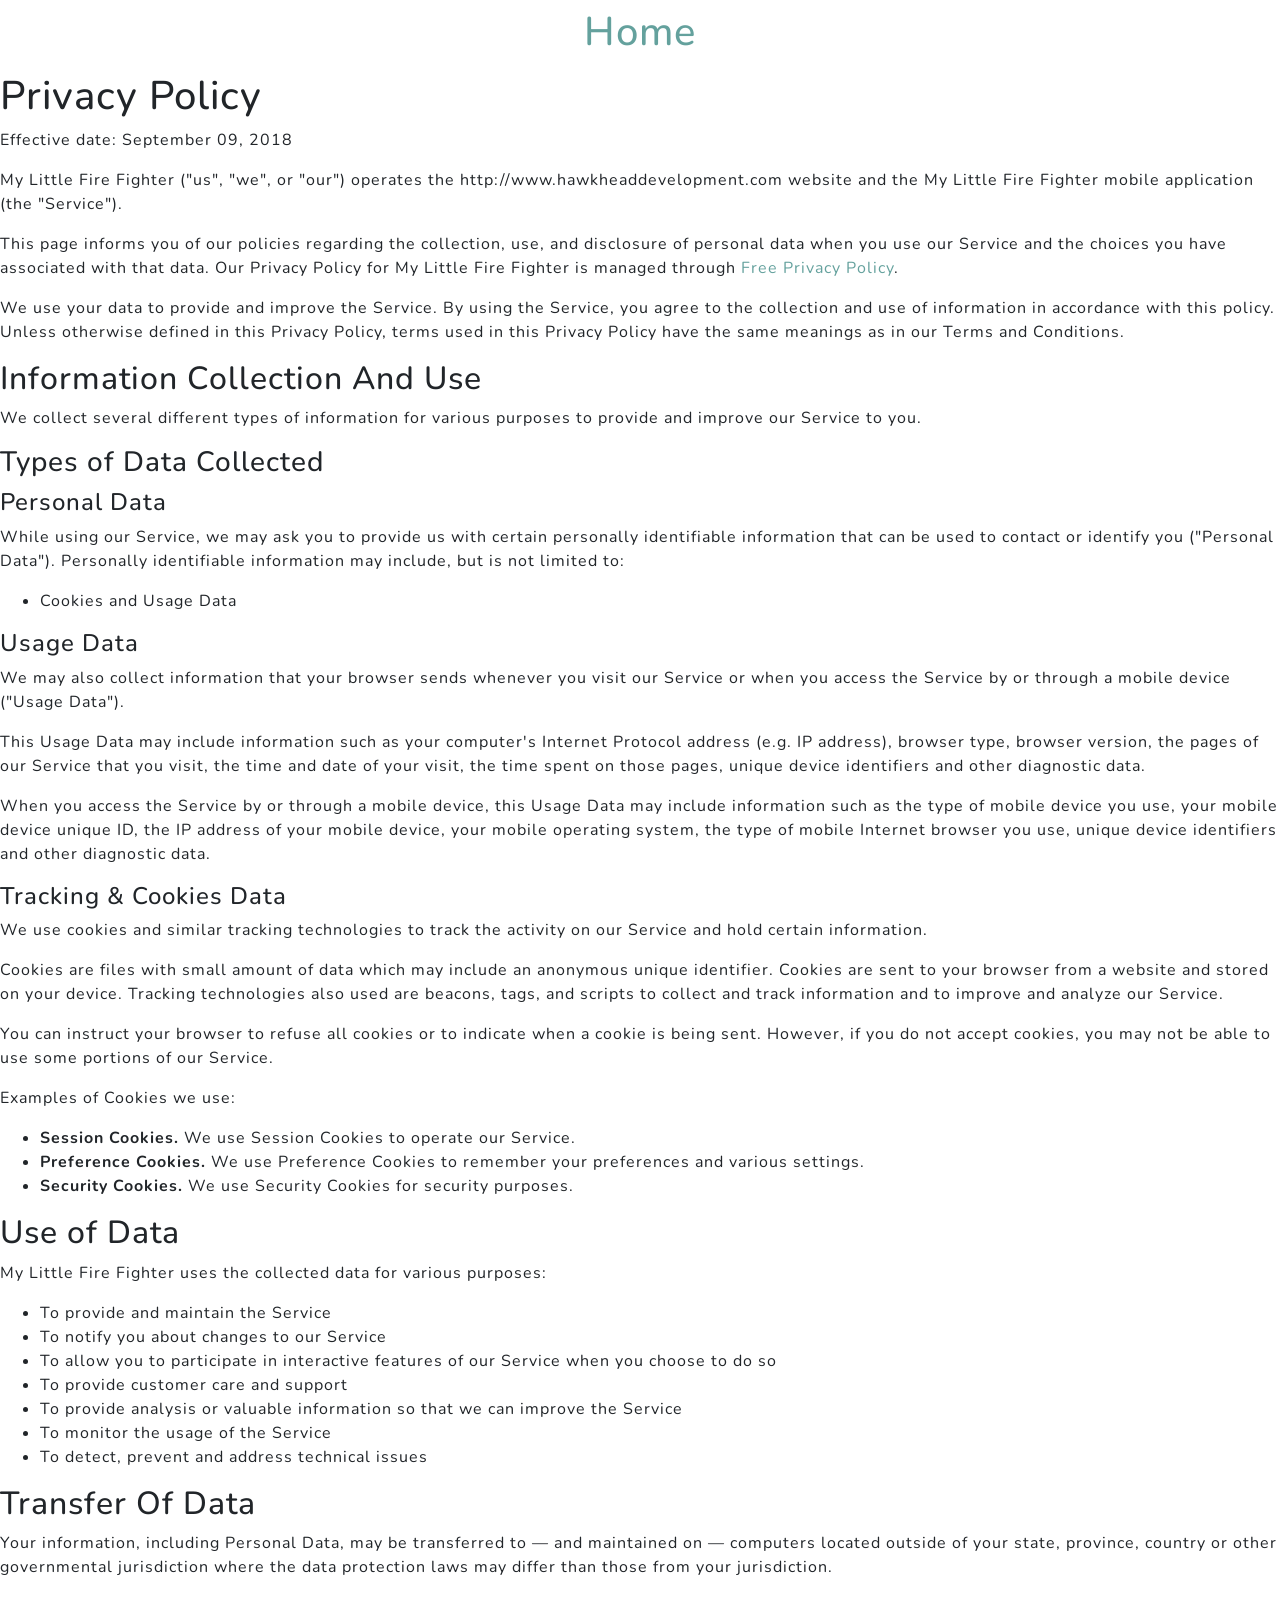
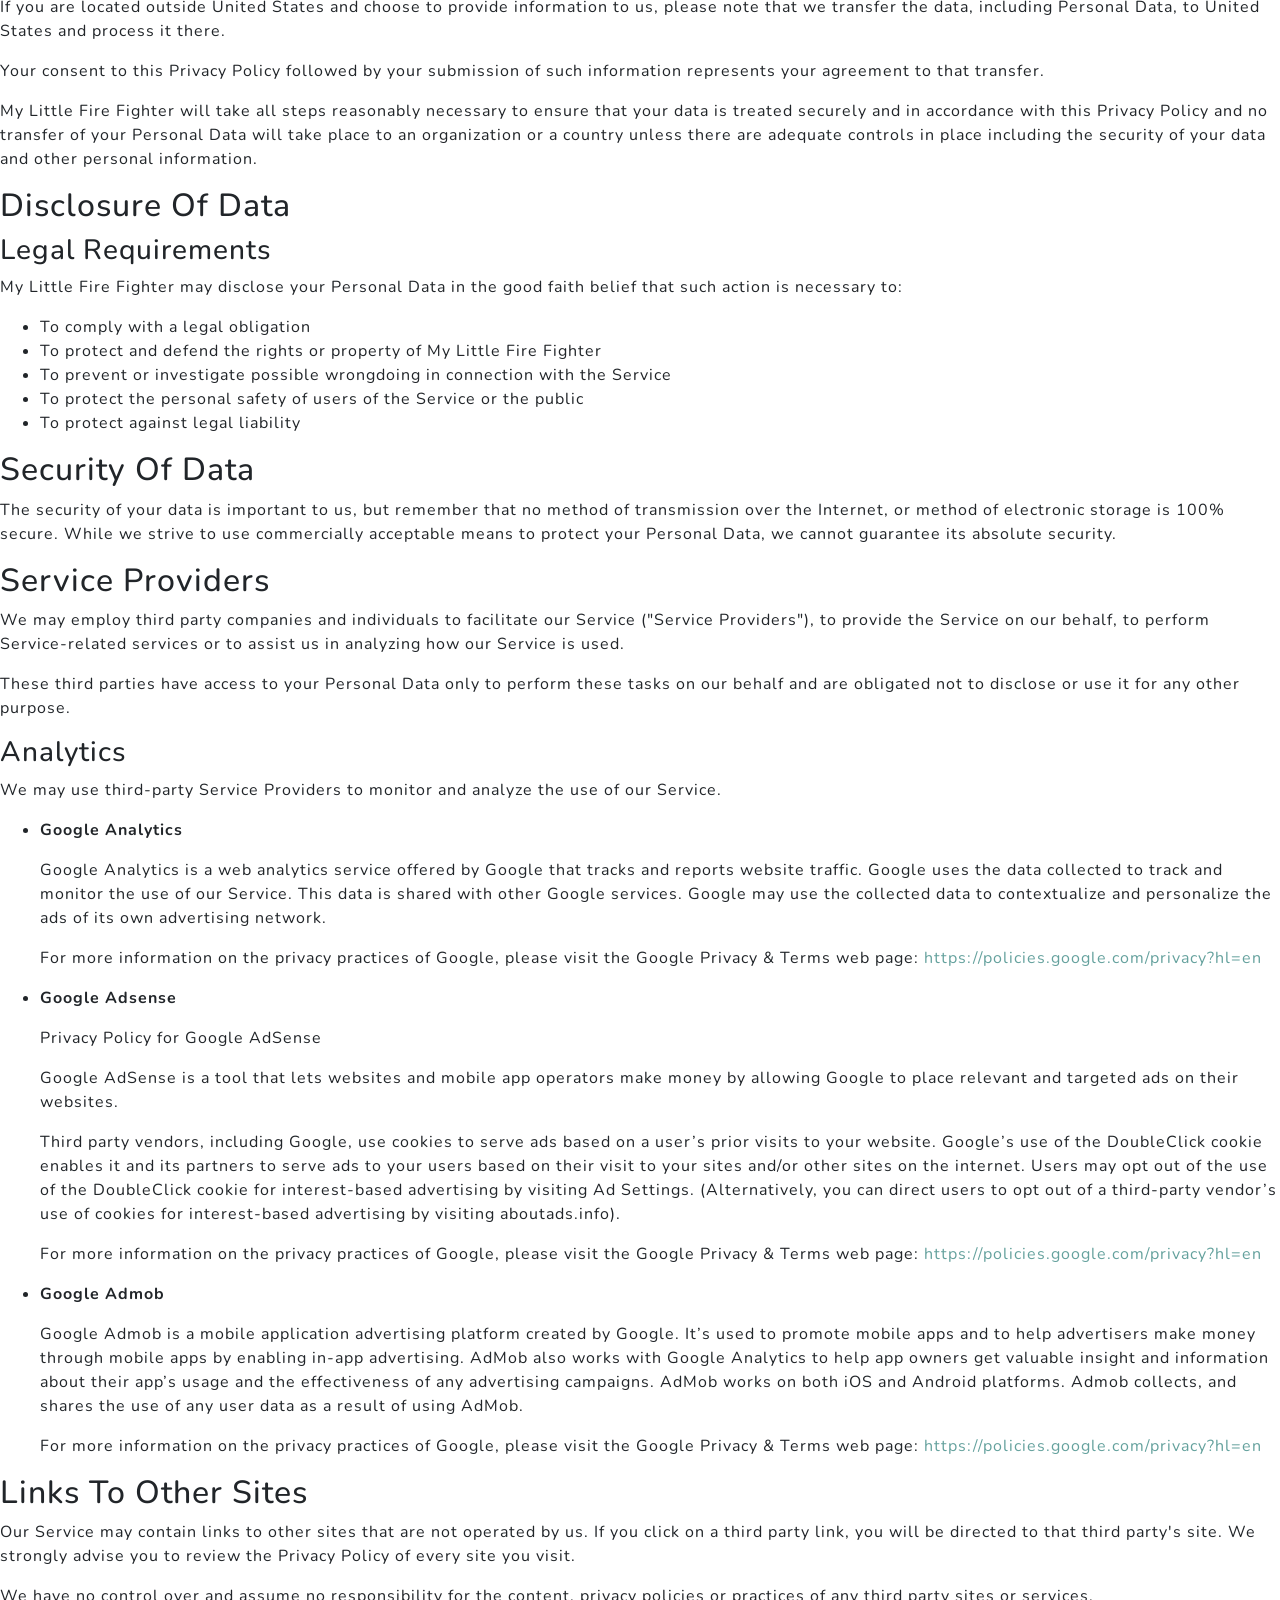
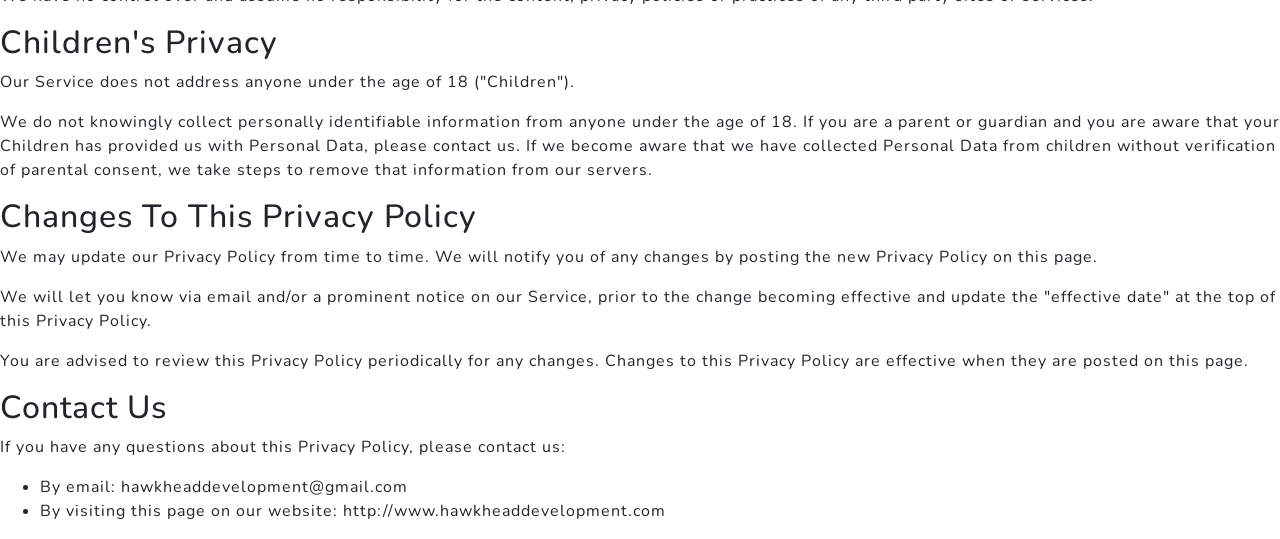
==== privacy_policy.html @ 52fc2287 "Initial Version of Website" ====
<!DOCTYPE html>
<html lang="en">

  <head>

    <meta charset="utf-8">
    <meta name="viewport" content="width=device-width, initial-scale=1, shrink-to-fit=no">
    <meta name="description" content="">
    <meta name="author" content="">

    <title>Hawk Head Development's Privacy Policy</title>

    <!-- Bootstrap core CSS -->
    <link href="vendor/bootstrap/css/bootstrap.min.css" rel="stylesheet">

    <!-- Custom fonts for this template -->
    <link href="vendor/fontawesome-free/css/all.min.css" rel="stylesheet">
    <link href="https://fonts.googleapis.com/css?family=Varela+Round" rel="stylesheet">
    <link href="https://fonts.googleapis.com/css?family=Nunito:200,200i,300,300i,400,400i,600,600i,700,700i,800,800i,900,900i" rel="stylesheet">

    <!-- Custom styles for this template -->
    <link href="css/grayscale.min.css" rel="stylesheet">

  </head>

  <body id="page-top">

    <!-- Navigation -->
      <div class="container">
        <div>
              <h1>
                  <center>
                      <a class="nav-link js-scroll-trigger"  href="index.html">Home</a>
                 </center>
              </h1>
        </div>
      </div>

        <h1>Privacy Policy</h1>


<p>Effective date: September 09, 2018</p>


<p>My Little Fire Fighter ("us", "we", or "our") operates the http://www.hawkheaddevelopment.com website and the My Little Fire Fighter mobile application (the "Service").</p>

<p>This page informs you of our policies regarding the collection, use, and disclosure of personal data when you use our Service and the choices you have associated with that data. Our Privacy Policy  for My Little Fire Fighter is managed through <a href="https://www.freeprivacypolicy.com/free-privacy-policy-generator.php">Free Privacy Policy</a>.</p>

<p>We use your data to provide and improve the Service. By using the Service, you agree to the collection and use of information in accordance with this policy. Unless otherwise defined in this Privacy Policy, terms used in this Privacy Policy have the same meanings as in our Terms and Conditions.</p>


<h2>Information Collection And Use</h2>

<p>We collect several different types of information for various purposes to provide and improve our Service to you.</p>

<h3>Types of Data Collected</h3>

<h4>Personal Data</h4>

<p>While using our Service, we may ask you to provide us with certain personally identifiable information that can be used to contact or identify you ("Personal Data"). Personally identifiable information may include, but is not limited to:</p>

<ul>
<li>Cookies and Usage Data</li>
</ul>

<h4>Usage Data</h4>

<p>We may also collect information that your browser sends whenever you visit our Service or when you access the Service by or through a mobile device ("Usage Data").</p>
<p>This Usage Data may include information such as your computer's Internet Protocol address (e.g. IP address), browser type, browser version, the pages of our Service that you visit, the time and date of your visit, the time spent on those pages, unique device identifiers and other diagnostic data.</p>
<p>When you access the Service by or through a mobile device, this Usage Data may include information such as the type of mobile device you use, your mobile device unique ID, the IP address of your mobile device, your mobile operating system, the type of mobile Internet browser you use, unique device identifiers and other diagnostic data.</p>

<h4>Tracking & Cookies Data</h4>
<p>We use cookies and similar tracking technologies to track the activity on our Service and hold certain information.</p>
<p>Cookies are files with small amount of data which may include an anonymous unique identifier. Cookies are sent to your browser from a website and stored on your device. Tracking technologies also used are beacons, tags, and scripts to collect and track information and to improve and analyze our Service.</p>
<p>You can instruct your browser to refuse all cookies or to indicate when a cookie is being sent. However, if you do not accept cookies, you may not be able to use some portions of our Service.</p>
<p>Examples of Cookies we use:</p>
<ul>
    <li><strong>Session Cookies.</strong> We use Session Cookies to operate our Service.</li>
    <li><strong>Preference Cookies.</strong> We use Preference Cookies to remember your preferences and various settings.</li>
    <li><strong>Security Cookies.</strong> We use Security Cookies for security purposes.</li>
</ul>

<h2>Use of Data</h2>
    
<p>My Little Fire Fighter uses the collected data for various purposes:</p>    
<ul>
    <li>To provide and maintain the Service</li>
    <li>To notify you about changes to our Service</li>
    <li>To allow you to participate in interactive features of our Service when you choose to do so</li>
    <li>To provide customer care and support</li>
    <li>To provide analysis or valuable information so that we can improve the Service</li>
    <li>To monitor the usage of the Service</li>
    <li>To detect, prevent and address technical issues</li>
</ul>

<h2>Transfer Of Data</h2>
<p>Your information, including Personal Data, may be transferred to — and maintained on — computers located outside of your state, province, country or other governmental jurisdiction where the data protection laws may differ than those from your jurisdiction.</p>
<p>If you are located outside United States and choose to provide information to us, please note that we transfer the data, including Personal Data, to United States and process it there.</p>
<p>Your consent to this Privacy Policy followed by your submission of such information represents your agreement to that transfer.</p>
<p>My Little Fire Fighter will take all steps reasonably necessary to ensure that your data is treated securely and in accordance with this Privacy Policy and no transfer of your Personal Data will take place to an organization or a country unless there are adequate controls in place including the security of your data and other personal information.</p>

<h2>Disclosure Of Data</h2>

<h3>Legal Requirements</h3>
<p>My Little Fire Fighter may disclose your Personal Data in the good faith belief that such action is necessary to:</p>
<ul>
    <li>To comply with a legal obligation</li>
    <li>To protect and defend the rights or property of My Little Fire Fighter</li>
    <li>To prevent or investigate possible wrongdoing in connection with the Service</li>
    <li>To protect the personal safety of users of the Service or the public</li>
    <li>To protect against legal liability</li>
</ul>

<h2>Security Of Data</h2>
<p>The security of your data is important to us, but remember that no method of transmission over the Internet, or method of electronic storage is 100% secure. While we strive to use commercially acceptable means to protect your Personal Data, we cannot guarantee its absolute security.</p>

<h2>Service Providers</h2>
<p>We may employ third party companies and individuals to facilitate our Service ("Service Providers"), to provide the Service on our behalf, to perform Service-related services or to assist us in analyzing how our Service is used.</p>
<p>These third parties have access to your Personal Data only to perform these tasks on our behalf and are obligated not to disclose or use it for any other purpose.</p>

<h3>Analytics</h3>
<p>We may use third-party Service Providers to monitor and analyze the use of our Service.</p>    
<ul>
        <li>
             <p><strong>Google Analytics</strong></p>
             <p>Google Analytics is a web analytics service offered by Google that tracks and reports website traffic. Google uses the data collected to track and monitor the use of our Service. This data is shared with other Google services. Google may use the collected data to contextualize and personalize the ads of its own advertising network.</p>
             <p>For more information on the privacy practices of Google, please visit the Google Privacy & Terms web page: <a href="https://policies.google.com/privacy?hl=en">https://policies.google.com/privacy?hl=en</a></p>
        </li>
        <li>
            <p><strong>Google Adsense</strong></p>
            <p>Privacy Policy for Google AdSense
            <p> Google AdSense is a  tool that lets websites and mobile app operators make money by allowing Google to place relevant and targeted ads on their websites.</p>
            <p>Third party vendors, including Google, use cookies to serve ads based on a user’s prior visits to your website.
                Google’s use of the DoubleClick cookie enables it and its partners to serve ads to your users based on their visit to your sites and/or other sites on the internet.
                Users may opt out of the use of the DoubleClick cookie for interest-based advertising by visiting Ad Settings. (Alternatively, you can direct users to opt out of a third-party vendor’s use of cookies for interest-based advertising by visiting aboutads.info).</p>
            <p>For more information on the privacy practices of Google, please visit the Google Privacy & Terms web page: <a href="https://policies.google.com/privacy?hl=en">https://policies.google.com/privacy?hl=en</a></p>
        </li>
        <li>
            <p><strong>Google Admob</strong></p>
            <p>Google Admob is a mobile application advertising platform created by Google. It’s used to promote mobile apps and to help advertisers make money through mobile apps by enabling in-app advertising.
                AdMob also works with Google Analytics to help app owners get valuable insight and information about their app’s usage and the effectiveness of any advertising campaigns. AdMob works on both iOS and Android platforms.
                Admob collects, and shares the use of any user data as a result of using AdMob.</p>
            <p>For more information on the privacy practices of Google, please visit the Google Privacy & Terms web page: <a href="https://policies.google.com/privacy?hl=en">https://policies.google.com/privacy?hl=en</a></p>
        </li>
 </ul>


<h2>Links To Other Sites</h2>
<p>Our Service may contain links to other sites that are not operated by us. If you click on a third party link, you will be directed to that third party's site. We strongly advise you to review the Privacy Policy of every site you visit.</p>
<p>We have no control over and assume no responsibility for the content, privacy policies or practices of any third party sites or services.</p>


<h2>Children's Privacy</h2>
<p>Our Service does not address anyone under the age of 18 ("Children").</p>
<p>We do not knowingly collect personally identifiable information from anyone under the age of 18. If you are a parent or guardian and you are aware that your Children has provided us with Personal Data, please contact us. If we become aware that we have collected Personal Data from children without verification of parental consent, we take steps to remove that information from our servers.</p>


<h2>Changes To This Privacy Policy</h2>
<p>We may update our Privacy Policy from time to time. We will notify you of any changes by posting the new Privacy Policy on this page.</p>
<p>We will let you know via email and/or a prominent notice on our Service, prior to the change becoming effective and update the "effective date" at the top of this Privacy Policy.</p>
<p>You are advised to review this Privacy Policy periodically for any changes. Changes to this Privacy Policy are effective when they are posted on this page.</p>


<h2>Contact Us</h2>
<p>If you have any questions about this Privacy Policy, please contact us:</p>
<ul>
        <li>By email: hawkheaddevelopment@gmail.com</li>
            <li>By visiting this page on our website: http://www.hawkheaddevelopment.com</li>
      
        </ul>                                
    </body>
</html>
---- vendor/fontawesome-free/css/all.min.css ----
/*!
 * Font Awesome Free 5.2.0 by @fontawesome - https://fontawesome.com
 * License - https://fontawesome.com/license (Icons: CC BY 4.0, Fonts: SIL OFL 1.1, Code: MIT License)
 */
.fa,.fab,.fal,.far,.fas{-moz-osx-font-smoothing:grayscale;-webkit-font-smoothing:antialiased;display:inline-block;font-style:normal;font-variant:normal;text-rendering:auto;line-height:1}.fa-lg{font-size:1.33333em;line-height:.75em;vertical-align:-.0667em}.fa-xs{font-size:.75em}.fa-sm{font-size:.875em}.fa-1x{font-size:1em}.fa-2x{font-size:2em}.fa-3x{font-size:3em}.fa-4x{font-size:4em}.fa-5x{font-size:5em}.fa-6x{font-size:6em}.fa-7x{font-size:7em}.fa-8x{font-size:8em}.fa-9x{font-size:9em}.fa-10x{font-size:10em}.fa-fw{text-align:center;width:1.25em}.fa-ul{list-style-type:none;margin-left:2.5em;padding-left:0}.fa-ul>li{position:relative}.fa-li{left:-2em;position:absolute;text-align:center;width:2em;line-height:inherit}.fa-border{border:.08em solid #eee;border-radius:.1em;padding:.2em .25em .15em}.fa-pull-left{float:left}.fa-pull-right{float:right}.fa.fa-pull-left,.fab.fa-pull-left,.fal.fa-pull-left,.far.fa-pull-left,.fas.fa-pull-left{margin-right:.3em}.fa.fa-pull-right,.fab.fa-pull-right,.fal.fa-pull-right,.far.fa-pull-right,.fas.fa-pull-right{margin-left:.3em}.fa-spin{animation:a 2s infinite linear}.fa-pulse{animation:a 1s infinite steps(8)}@keyframes a{0%{transform:rotate(0deg)}to{transform:rotate(1turn)}}.fa-rotate-90{-ms-filter:"progid:DXImageTransform.Microsoft.BasicImage(rotation=1)";transform:rotate(90deg)}.fa-rotate-180{-ms-filter:"progid:DXImageTransform.Microsoft.BasicImage(rotation=2)";transform:rotate(180deg)}.fa-rotate-270{-ms-filter:"progid:DXImageTransform.Microsoft.BasicImage(rotation=3)";transform:rotate(270deg)}.fa-flip-horizontal{-ms-filter:"progid:DXImageTransform.Microsoft.BasicImage(rotation=0, mirror=1)";transform:scaleX(-1)}.fa-flip-vertical{transform:scaleY(-1)}.fa-flip-horizontal.fa-flip-vertical,.fa-flip-vertical{-ms-filter:"progid:DXImageTransform.Microsoft.BasicImage(rotation=2, mirror=1)"}.fa-flip-horizontal.fa-flip-vertical{transform:scale(-1)}:root .fa-flip-horizontal,:root .fa-flip-vertical,:root .fa-rotate-90,:root .fa-rotate-180,:root .fa-rotate-270{-webkit-filter:none;filter:none}.fa-stack{display:inline-block;height:2em;line-height:2em;position:relative;vertical-align:middle;width:2em}.fa-stack-1x,.fa-stack-2x{left:0;position:absolute;text-align:center;width:100%}.fa-stack-1x{line-height:inherit}.fa-stack-2x{font-size:2em}.fa-inverse{color:#fff}.fa-500px:before{content:"\f26e"}.fa-accessible-icon:before{content:"\f368"}.fa-accusoft:before{content:"\f369"}.fa-address-book:before{content:"\f2b9"}.fa-address-card:before{content:"\f2bb"}.fa-adjust:before{content:"\f042"}.fa-adn:before{content:"\f170"}.fa-adversal:before{content:"\f36a"}.fa-affiliatetheme:before{content:"\f36b"}.fa-air-freshener:before{content:"\f5d0"}.fa-algolia:before{content:"\f36c"}.fa-align-center:before{content:"\f037"}.fa-align-justify:before{content:"\f039"}.fa-align-left:before{content:"\f036"}.fa-align-right:before{content:"\f038"}.fa-allergies:before{content:"\f461"}.fa-amazon:before{content:"\f270"}.fa-amazon-pay:before{content:"\f42c"}.fa-ambulance:before{content:"\f0f9"}.fa-american-sign-language-interpreting:before{content:"\f2a3"}.fa-amilia:before{content:"\f36d"}.fa-anchor:before{content:"\f13d"}.fa-android:before{content:"\f17b"}.fa-angellist:before{content:"\f209"}.fa-angle-double-down:before{content:"\f103"}.fa-angle-double-left:before{content:"\f100"}.fa-angle-double-right:before{content:"\f101"}.fa-angle-double-up:before{content:"\f102"}.fa-angle-down:before{content:"\f107"}.fa-angle-left:before{content:"\f104"}.fa-angle-right:before{content:"\f105"}.fa-angle-up:before{content:"\f106"}.fa-angry:before{content:"\f556"}.fa-angrycreative:before{content:"\f36e"}.fa-angular:before{content:"\f420"}.fa-app-store:before{content:"\f36f"}.fa-app-store-ios:before{content:"\f370"}.fa-apper:before{content:"\f371"}.fa-apple:before{content:"\f179"}.fa-apple-alt:before{content:"\f5d1"}.fa-apple-pay:before{content:"\f415"}.fa-archive:before{content:"\f187"}.fa-archway:before{content:"\f557"}.fa-arrow-alt-circle-down:before{content:"\f358"}.fa-arrow-alt-circle-left:before{content:"\f359"}.fa-arrow-alt-circle-right:before{content:"\f35a"}.fa-arrow-alt-circle-up:before{content:"\f35b"}.fa-arrow-circle-down:before{content:"\f0ab"}.fa-arrow-circle-left:before{content:"\f0a8"}.fa-arrow-circle-right:before{content:"\f0a9"}.fa-arrow-circle-up:before{content:"\f0aa"}.fa-arrow-down:before{content:"\f063"}.fa-arrow-left:before{content:"\f060"}.fa-arrow-right:before{content:"\f061"}.fa-arrow-up:before{content:"\f062"}.fa-arrows-alt:before{content:"\f0b2"}.fa-arrows-alt-h:before{content:"\f337"}.fa-arrows-alt-v:before{content:"\f338"}.fa-assistive-listening-systems:before{content:"\f2a2"}.fa-asterisk:before{content:"\f069"}.fa-asymmetrik:before{content:"\f372"}.fa-at:before{content:"\f1fa"}.fa-atlas:before{content:"\f558"}.fa-atom:before{content:"\f5d2"}.fa-audible:before{content:"\f373"}.fa-audio-description:before{content:"\f29e"}.fa-autoprefixer:before{content:"\f41c"}.fa-avianex:before{content:"\f374"}.fa-aviato:before{content:"\f421"}.fa-award:before{content:"\f559"}.fa-aws:before{content:"\f375"}.fa-backspace:before{content:"\f55a"}.fa-backward:before{content:"\f04a"}.fa-balance-scale:before{content:"\f24e"}.fa-ban:before{content:"\f05e"}.fa-band-aid:before{content:"\f462"}.fa-bandcamp:before{content:"\f2d5"}.fa-barcode:before{content:"\f02a"}.fa-bars:before{content:"\f0c9"}.fa-baseball-ball:before{content:"\f433"}.fa-basketball-ball:before{content:"\f434"}.fa-bath:before{content:"\f2cd"}.fa-battery-empty:before{content:"\f244"}.fa-battery-full:before{content:"\f240"}.fa-battery-half:before{content:"\f242"}.fa-battery-quarter:before{content:"\f243"}.fa-battery-three-quarters:before{content:"\f241"}.fa-bed:before{content:"\f236"}.fa-beer:before{content:"\f0fc"}.fa-behance:before{content:"\f1b4"}.fa-behance-square:before{content:"\f1b5"}.fa-bell:before{content:"\f0f3"}.fa-bell-slash:before{content:"\f1f6"}.fa-bezier-curve:before{content:"\f55b"}.fa-bicycle:before{content:"\f206"}.fa-bimobject:before{content:"\f378"}.fa-binoculars:before{content:"\f1e5"}.fa-birthday-cake:before{content:"\f1fd"}.fa-bitbucket:before{content:"\f171"}.fa-bitcoin:before{content:"\f379"}.fa-bity:before{content:"\f37a"}.fa-black-tie:before{content:"\f27e"}.fa-blackberry:before{content:"\f37b"}.fa-blender:before{content:"\f517"}.fa-blind:before{content:"\f29d"}.fa-blogger:before{content:"\f37c"}.fa-blogger-b:before{content:"\f37d"}.fa-bluetooth:before{content:"\f293"}.fa-bluetooth-b:before{content:"\f294"}.fa-bold:before{content:"\f032"}.fa-bolt:before{content:"\f0e7"}.fa-bomb:before{content:"\f1e2"}.fa-bone:before{content:"\f5d7"}.fa-bong:before{content:"\f55c"}.fa-book:before{content:"\f02d"}.fa-book-open:before{content:"\f518"}.fa-book-reader:before{content:"\f5da"}.fa-bookmark:before{content:"\f02e"}.fa-bowling-ball:before{content:"\f436"}.fa-box:before{content:"\f466"}.fa-box-open:before{content:"\f49e"}.fa-boxes:before{content:"\f468"}.fa-braille:before{content:"\f2a1"}.fa-brain:before{content:"\f5dc"}.fa-briefcase:before{content:"\f0b1"}.fa-briefcase-medical:before{content:"\f469"}.fa-broadcast-tower:before{content:"\f519"}.fa-broom:before{content:"\f51a"}.fa-brush:before{content:"\f55d"}.fa-btc:before{content:"\f15a"}.fa-bug:before{content:"\f188"}.fa-building:before{content:"\f1ad"}.fa-bullhorn:before{content:"\f0a1"}.fa-bullseye:before{content:"\f140"}.fa-burn:before{content:"\f46a"}.fa-buromobelexperte:before{content:"\f37f"}.fa-bus:before{content:"\f207"}.fa-bus-alt:before{content:"\f55e"}.fa-buysellads:before{content:"\f20d"}.fa-calculator:before{content:"\f1ec"}.fa-calendar:before{content:"\f133"}.fa-calendar-alt:before{content:"\f073"}.fa-calendar-check:before{content:"\f274"}.fa-calendar-minus:before{content:"\f272"}.fa-calendar-plus:before{content:"\f271"}.fa-calendar-times:before{content:"\f273"}.fa-camera:before{content:"\f030"}.fa-camera-retro:before{content:"\f083"}.fa-cannabis:before{content:"\f55f"}.fa-capsules:before{content:"\f46b"}.fa-car:before{content:"\f1b9"}.fa-car-alt:before{content:"\f5de"}.fa-car-battery:before{content:"\f5df"}.fa-car-crash:before{content:"\f5e1"}.fa-car-side:before{content:"\f5e4"}.fa-caret-down:before{content:"\f0d7"}.fa-caret-left:before{content:"\f0d9"}.fa-caret-right:before{content:"\f0da"}.fa-caret-square-down:before{content:"\f150"}.fa-caret-square-left:before{content:"\f191"}.fa-caret-square-right:before{content:"\f152"}.fa-caret-square-up:before{content:"\f151"}.fa-caret-up:before{content:"\f0d8"}.fa-cart-arrow-down:before{content:"\f218"}.fa-cart-plus:before{content:"\f217"}.fa-cc-amazon-pay:before{content:"\f42d"}.fa-cc-amex:before{content:"\f1f3"}.fa-cc-apple-pay:before{content:"\f416"}.fa-cc-diners-club:before{content:"\f24c"}.fa-cc-discover:before{content:"\f1f2"}.fa-cc-jcb:before{content:"\f24b"}.fa-cc-mastercard:before{content:"\f1f1"}.fa-cc-paypal:before{content:"\f1f4"}.fa-cc-stripe:before{content:"\f1f5"}.fa-cc-visa:before{content:"\f1f0"}.fa-centercode:before{content:"\f380"}.fa-certificate:before{content:"\f0a3"}.fa-chalkboard:before{content:"\f51b"}.fa-chalkboard-teacher:before{content:"\f51c"}.fa-charging-station:before{content:"\f5e7"}.fa-chart-area:before{content:"\f1fe"}.fa-chart-bar:before{content:"\f080"}.fa-chart-line:before{content:"\f201"}.fa-chart-pie:before{content:"\f200"}.fa-check:before{content:"\f00c"}.fa-check-circle:before{content:"\f058"}.fa-check-double:before{content:"\f560"}.fa-check-square:before{content:"\f14a"}.fa-chess:before{content:"\f439"}.fa-chess-bishop:before{content:"\f43a"}.fa-chess-board:before{content:"\f43c"}.fa-chess-king:before{content:"\f43f"}.fa-chess-knight:before{content:"\f441"}.fa-chess-pawn:before{content:"\f443"}.fa-chess-queen:before{content:"\f445"}.fa-chess-rook:before{content:"\f447"}.fa-chevron-circle-down:before{content:"\f13a"}.fa-chevron-circle-left:before{content:"\f137"}.fa-chevron-circle-right:before{content:"\f138"}.fa-chevron-circle-up:before{content:"\f139"}.fa-chevron-down:before{content:"\f078"}.fa-chevron-left:before{content:"\f053"}.fa-chevron-right:before{content:"\f054"}.fa-chevron-up:before{content:"\f077"}.fa-child:before{content:"\f1ae"}.fa-chrome:before{content:"\f268"}.fa-church:before{content:"\f51d"}.fa-circle:before{content:"\f111"}.fa-circle-notch:before{content:"\f1ce"}.fa-clipboard:before{content:"\f328"}.fa-clipboard-check:before{content:"\f46c"}.fa-clipboard-list:before{content:"\f46d"}.fa-clock:before{content:"\f017"}.fa-clone:before{content:"\f24d"}.fa-closed-captioning:before{content:"\f20a"}.fa-cloud:before{content:"\f0c2"}.fa-cloud-download-alt:before{content:"\f381"}.fa-cloud-upload-alt:before{content:"\f382"}.fa-cloudscale:before{content:"\f383"}.fa-cloudsmith:before{content:"\f384"}.fa-cloudversify:before{content:"\f385"}.fa-cocktail:before{content:"\f561"}.fa-code:before{content:"\f121"}.fa-code-branch:before{content:"\f126"}.fa-codepen:before{content:"\f1cb"}.fa-codiepie:before{content:"\f284"}.fa-coffee:before{content:"\f0f4"}.fa-cog:before{content:"\f013"}.fa-cogs:before{content:"\f085"}.fa-coins:before{content:"\f51e"}.fa-columns:before{content:"\f0db"}.fa-comment:before{content:"\f075"}.fa-comment-alt:before{content:"\f27a"}.fa-comment-dots:before{content:"\f4ad"}.fa-comment-slash:before{content:"\f4b3"}.fa-comments:before{content:"\f086"}.fa-compact-disc:before{content:"\f51f"}.fa-compass:before{content:"\f14e"}.fa-compress:before{content:"\f066"}.fa-concierge-bell:before{content:"\f562"}.fa-connectdevelop:before{content:"\f20e"}.fa-contao:before{content:"\f26d"}.fa-cookie:before{content:"\f563"}.fa-cookie-bite:before{content:"\f564"}.fa-copy:before{content:"\f0c5"}.fa-copyright:before{content:"\f1f9"}.fa-couch:before{content:"\f4b8"}.fa-cpanel:before{content:"\f388"}.fa-creative-commons:before{content:"\f25e"}.fa-creative-commons-by:before{content:"\f4e7"}.fa-creative-commons-nc:before{content:"\f4e8"}.fa-creative-commons-nc-eu:before{content:"\f4e9"}.fa-creative-commons-nc-jp:before{content:"\f4ea"}.fa-creative-commons-nd:before{content:"\f4eb"}.fa-creative-commons-pd:before{content:"\f4ec"}.fa-creative-commons-pd-alt:before{content:"\f4ed"}.fa-creative-commons-remix:before{content:"\f4ee"}.fa-creative-commons-sa:before{content:"\f4ef"}.fa-creative-commons-sampling:before{content:"\f4f0"}.fa-creative-commons-sampling-plus:before{content:"\f4f1"}.fa-creative-commons-share:before{content:"\f4f2"}.fa-credit-card:before{content:"\f09d"}.fa-crop:before{content:"\f125"}.fa-crop-alt:before{content:"\f565"}.fa-crosshairs:before{content:"\f05b"}.fa-crow:before{content:"\f520"}.fa-crown:before{content:"\f521"}.fa-css3:before{content:"\f13c"}.fa-css3-alt:before{content:"\f38b"}.fa-cube:before{content:"\f1b2"}.fa-cubes:before{content:"\f1b3"}.fa-cut:before{content:"\f0c4"}.fa-cuttlefish:before{content:"\f38c"}.fa-d-and-d:before{content:"\f38d"}.fa-dashcube:before{content:"\f210"}.fa-database:before{content:"\f1c0"}.fa-deaf:before{content:"\f2a4"}.fa-delicious:before{content:"\f1a5"}.fa-deploydog:before{content:"\f38e"}.fa-deskpro:before{content:"\f38f"}.fa-desktop:before{content:"\f108"}.fa-deviantart:before{content:"\f1bd"}.fa-diagnoses:before{content:"\f470"}.fa-dice:before{content:"\f522"}.fa-dice-five:before{content:"\f523"}.fa-dice-four:before{content:"\f524"}.fa-dice-one:before{content:"\f525"}.fa-dice-six:before{content:"\f526"}.fa-dice-three:before{content:"\f527"}.fa-dice-two:before{content:"\f528"}.fa-digg:before{content:"\f1a6"}.fa-digital-ocean:before{content:"\f391"}.fa-digital-tachograph:before{content:"\f566"}.fa-directions:before{content:"\f5eb"}.fa-discord:before{content:"\f392"}.fa-discourse:before{content:"\f393"}.fa-divide:before{content:"\f529"}.fa-dizzy:before{content:"\f567"}.fa-dna:before{content:"\f471"}.fa-dochub:before{content:"\f394"}.fa-docker:before{content:"\f395"}.fa-dollar-sign:before{content:"\f155"}.fa-dolly:before{content:"\f472"}.fa-dolly-flatbed:before{content:"\f474"}.fa-donate:before{content:"\f4b9"}.fa-door-closed:before{content:"\f52a"}.fa-door-open:before{content:"\f52b"}.fa-dot-circle:before{content:"\f192"}.fa-dove:before{content:"\f4ba"}.fa-download:before{content:"\f019"}.fa-draft2digital:before{content:"\f396"}.fa-drafting-compass:before{content:"\f568"}.fa-draw-polygon:before{content:"\f5ee"}.fa-dribbble:before{content:"\f17d"}.fa-dribbble-square:before{content:"\f397"}.fa-dropbox:before{content:"\f16b"}.fa-drum:before{content:"\f569"}.fa-drum-steelpan:before{content:"\f56a"}.fa-drupal:before{content:"\f1a9"}.fa-dumbbell:before{content:"\f44b"}.fa-dyalog:before{content:"\f399"}.fa-earlybirds:before{content:"\f39a"}.fa-ebay:before{content:"\f4f4"}.fa-edge:before{content:"\f282"}.fa-edit:before{content:"\f044"}.fa-eject:before{content:"\f052"}.fa-elementor:before{content:"\f430"}.fa-ellipsis-h:before{content:"\f141"}.fa-ellipsis-v:before{content:"\f142"}.fa-ello:before{content:"\f5f1"}.fa-ember:before{content:"\f423"}.fa-empire:before{content:"\f1d1"}.fa-envelope:before{content:"\f0e0"}.fa-envelope-open:before{content:"\f2b6"}.fa-envelope-square:before{content:"\f199"}.fa-envira:before{content:"\f299"}.fa-equals:before{content:"\f52c"}.fa-eraser:before{content:"\f12d"}.fa-erlang:before{content:"\f39d"}.fa-ethereum:before{content:"\f42e"}.fa-etsy:before{content:"\f2d7"}.fa-euro-sign:before{content:"\f153"}.fa-exchange-alt:before{content:"\f362"}.fa-exclamation:before{content:"\f12a"}.fa-exclamation-circle:before{content:"\f06a"}.fa-exclamation-triangle:before{content:"\f071"}.fa-expand:before{content:"\f065"}.fa-expand-arrows-alt:before{content:"\f31e"}.fa-expeditedssl:before{content:"\f23e"}.fa-external-link-alt:before{content:"\f35d"}.fa-external-link-square-alt:before{content:"\f360"}.fa-eye:before{content:"\f06e"}.fa-eye-dropper:before{content:"\f1fb"}.fa-eye-slash:before{content:"\f070"}.fa-facebook:before{content:"\f09a"}.fa-facebook-f:before{content:"\f39e"}.fa-facebook-messenger:before{content:"\f39f"}.fa-facebook-square:before{content:"\f082"}.fa-fast-backward:before{content:"\f049"}.fa-fast-forward:before{content:"\f050"}.fa-fax:before{content:"\f1ac"}.fa-feather:before{content:"\f52d"}.fa-feather-alt:before{content:"\f56b"}.fa-female:before{content:"\f182"}.fa-fighter-jet:before{content:"\f0fb"}.fa-file:before{content:"\f15b"}.fa-file-alt:before{content:"\f15c"}.fa-file-archive:before{content:"\f1c6"}.fa-file-audio:before{content:"\f1c7"}.fa-file-code:before{content:"\f1c9"}.fa-file-contract:before{content:"\f56c"}.fa-file-download:before{content:"\f56d"}.fa-file-excel:before{content:"\f1c3"}.fa-file-export:before{content:"\f56e"}.fa-file-image:before{content:"\f1c5"}.fa-file-import:before{content:"\f56f"}.fa-file-invoice:before{content:"\f570"}.fa-file-invoice-dollar:before{content:"\f571"}.fa-file-medical:before{content:"\f477"}.fa-file-medical-alt:before{content:"\f478"}.fa-file-pdf:before{content:"\f1c1"}.fa-file-powerpoint:before{content:"\f1c4"}.fa-file-prescription:before{content:"\f572"}.fa-file-signature:before{content:"\f573"}.fa-file-upload:before{content:"\f574"}.fa-file-video:before{content:"\f1c8"}.fa-file-word:before{content:"\f1c2"}.fa-fill:before{content:"\f575"}.fa-fill-drip:before{content:"\f576"}.fa-film:before{content:"\f008"}.fa-filter:before{content:"\f0b0"}.fa-fingerprint:before{content:"\f577"}.fa-fire:before{content:"\f06d"}.fa-fire-extinguisher:before{content:"\f134"}.fa-firefox:before{content:"\f269"}.fa-first-aid:before{content:"\f479"}.fa-first-order:before{content:"\f2b0"}.fa-first-order-alt:before{content:"\f50a"}.fa-firstdraft:before{content:"\f3a1"}.fa-fish:before{content:"\f578"}.fa-flag:before{content:"\f024"}.fa-flag-checkered:before{content:"\f11e"}.fa-flask:before{content:"\f0c3"}.fa-flickr:before{content:"\f16e"}.fa-flipboard:before{content:"\f44d"}.fa-flushed:before{content:"\f579"}.fa-fly:before{content:"\f417"}.fa-folder:before{content:"\f07b"}.fa-folder-open:before{content:"\f07c"}.fa-font:before{content:"\f031"}.fa-font-awesome:before{content:"\f2b4"}.fa-font-awesome-alt:before{content:"\f35c"}.fa-font-awesome-flag:before{content:"\f425"}.fa-font-awesome-logo-full:before{content:"\f4e6"}.fa-fonticons:before{content:"\f280"}.fa-fonticons-fi:before{content:"\f3a2"}.fa-football-ball:before{content:"\f44e"}.fa-fort-awesome:before{content:"\f286"}.fa-fort-awesome-alt:before{content:"\f3a3"}.fa-forumbee:before{content:"\f211"}.fa-forward:before{content:"\f04e"}.fa-foursquare:before{content:"\f180"}.fa-free-code-camp:before{content:"\f2c5"}.fa-freebsd:before{content:"\f3a4"}.fa-frog:before{content:"\f52e"}.fa-frown:before{content:"\f119"}.fa-frown-open:before{content:"\f57a"}.fa-fulcrum:before{content:"\f50b"}.fa-futbol:before{content:"\f1e3"}.fa-galactic-republic:before{content:"\f50c"}.fa-galactic-senate:before{content:"\f50d"}.fa-gamepad:before{content:"\f11b"}.fa-gas-pump:before{content:"\f52f"}.fa-gavel:before{content:"\f0e3"}.fa-gem:before{content:"\f3a5"}.fa-genderless:before{content:"\f22d"}.fa-get-pocket:before{content:"\f265"}.fa-gg:before{content:"\f260"}.fa-gg-circle:before{content:"\f261"}.fa-gift:before{content:"\f06b"}.fa-git:before{content:"\f1d3"}.fa-git-square:before{content:"\f1d2"}.fa-github:before{content:"\f09b"}.fa-github-alt:before{content:"\f113"}.fa-github-square:before{content:"\f092"}.fa-gitkraken:before{content:"\f3a6"}.fa-gitlab:before{content:"\f296"}.fa-gitter:before{content:"\f426"}.fa-glass-martini:before{content:"\f000"}.fa-glass-martini-alt:before{content:"\f57b"}.fa-glasses:before{content:"\f530"}.fa-glide:before{content:"\f2a5"}.fa-glide-g:before{content:"\f2a6"}.fa-globe:before{content:"\f0ac"}.fa-globe-africa:before{content:"\f57c"}.fa-globe-americas:before{content:"\f57d"}.fa-globe-asia:before{content:"\f57e"}.fa-gofore:before{content:"\f3a7"}.fa-golf-ball:before{content:"\f450"}.fa-goodreads:before{content:"\f3a8"}.fa-goodreads-g:before{content:"\f3a9"}.fa-google:before{content:"\f1a0"}.fa-google-drive:before{content:"\f3aa"}.fa-google-play:before{content:"\f3ab"}.fa-google-plus:before{content:"\f2b3"}.fa-google-plus-g:before{content:"\f0d5"}.fa-google-plus-square:before{content:"\f0d4"}.fa-google-wallet:before{content:"\f1ee"}.fa-graduation-cap:before{content:"\f19d"}.fa-gratipay:before{content:"\f184"}.fa-grav:before{content:"\f2d6"}.fa-greater-than:before{content:"\f531"}.fa-greater-than-equal:before{content:"\f532"}.fa-grimace:before{content:"\f57f"}.fa-grin:before{content:"\f580"}.fa-grin-alt:before{content:"\f581"}.fa-grin-beam:before{content:"\f582"}.fa-grin-beam-sweat:before{content:"\f583"}.fa-grin-hearts:before{content:"\f584"}.fa-grin-squint:before{content:"\f585"}.fa-grin-squint-tears:before{content:"\f586"}.fa-grin-stars:before{content:"\f587"}.fa-grin-tears:before{content:"\f588"}.fa-grin-tongue:before{content:"\f589"}.fa-grin-tongue-squint:before{content:"\f58a"}.fa-grin-tongue-wink:before{content:"\f58b"}.fa-grin-wink:before{content:"\f58c"}.fa-grip-horizontal:before{content:"\f58d"}.fa-grip-vertical:before{content:"\f58e"}.fa-gripfire:before{content:"\f3ac"}.fa-grunt:before{content:"\f3ad"}.fa-gulp:before{content:"\f3ae"}.fa-h-square:before{content:"\f0fd"}.fa-hacker-news:before{content:"\f1d4"}.fa-hacker-news-square:before{content:"\f3af"}.fa-hackerrank:before{content:"\f5f7"}.fa-hand-holding:before{content:"\f4bd"}.fa-hand-holding-heart:before{content:"\f4be"}.fa-hand-holding-usd:before{content:"\f4c0"}.fa-hand-lizard:before{content:"\f258"}.fa-hand-paper:before{content:"\f256"}.fa-hand-peace:before{content:"\f25b"}.fa-hand-point-down:before{content:"\f0a7"}.fa-hand-point-left:before{content:"\f0a5"}.fa-hand-point-right:before{content:"\f0a4"}.fa-hand-point-up:before{content:"\f0a6"}.fa-hand-pointer:before{content:"\f25a"}.fa-hand-rock:before{content:"\f255"}.fa-hand-scissors:before{content:"\f257"}.fa-hand-spock:before{content:"\f259"}.fa-hands:before{content:"\f4c2"}.fa-hands-helping:before{content:"\f4c4"}.fa-handshake:before{content:"\f2b5"}.fa-hashtag:before{content:"\f292"}.fa-hdd:before{content:"\f0a0"}.fa-heading:before{content:"\f1dc"}.fa-headphones:before{content:"\f025"}.fa-headphones-alt:before{content:"\f58f"}.fa-headset:before{content:"\f590"}.fa-heart:before{content:"\f004"}.fa-heartbeat:before{content:"\f21e"}.fa-helicopter:before{content:"\f533"}.fa-highlighter:before{content:"\f591"}.fa-hips:before{content:"\f452"}.fa-hire-a-helper:before{content:"\f3b0"}.fa-history:before{content:"\f1da"}.fa-hockey-puck:before{content:"\f453"}.fa-home:before{content:"\f015"}.fa-hooli:before{content:"\f427"}.fa-hornbill:before{content:"\f592"}.fa-hospital:before{content:"\f0f8"}.fa-hospital-alt:before{content:"\f47d"}.fa-hospital-symbol:before{content:"\f47e"}.fa-hot-tub:before{content:"\f593"}.fa-hotel:before{content:"\f594"}.fa-hotjar:before{content:"\f3b1"}.fa-hourglass:before{content:"\f254"}.fa-hourglass-end:before{content:"\f253"}.fa-hourglass-half:before{content:"\f252"}.fa-hourglass-start:before{content:"\f251"}.fa-houzz:before{content:"\f27c"}.fa-html5:before{content:"\f13b"}.fa-hubspot:before{content:"\f3b2"}.fa-i-cursor:before{content:"\f246"}.fa-id-badge:before{content:"\f2c1"}.fa-id-card:before{content:"\f2c2"}.fa-id-card-alt:before{content:"\f47f"}.fa-image:before{content:"\f03e"}.fa-images:before{content:"\f302"}.fa-imdb:before{content:"\f2d8"}.fa-inbox:before{content:"\f01c"}.fa-indent:before{content:"\f03c"}.fa-industry:before{content:"\f275"}.fa-infinity:before{content:"\f534"}.fa-info:before{content:"\f129"}.fa-info-circle:before{content:"\f05a"}.fa-instagram:before{content:"\f16d"}.fa-internet-explorer:before{content:"\f26b"}.fa-ioxhost:before{content:"\f208"}.fa-italic:before{content:"\f033"}.fa-itunes:before{content:"\f3b4"}.fa-itunes-note:before{content:"\f3b5"}.fa-java:before{content:"\f4e4"}.fa-jedi-order:before{content:"\f50e"}.fa-jenkins:before{content:"\f3b6"}.fa-joget:before{content:"\f3b7"}.fa-joint:before{content:"\f595"}.fa-joomla:before{content:"\f1aa"}.fa-js:before{content:"\f3b8"}.fa-js-square:before{content:"\f3b9"}.fa-jsfiddle:before{content:"\f1cc"}.fa-kaggle:before{content:"\f5fa"}.fa-key:before{content:"\f084"}.fa-keybase:before{content:"\f4f5"}.fa-keyboard:before{content:"\f11c"}.fa-keycdn:before{content:"\f3ba"}.fa-kickstarter:before{content:"\f3bb"}.fa-kickstarter-k:before{content:"\f3bc"}.fa-kiss:before{content:"\f596"}.fa-kiss-beam:before{content:"\f597"}.fa-kiss-wink-heart:before{content:"\f598"}.fa-kiwi-bird:before{content:"\f535"}.fa-korvue:before{content:"\f42f"}.fa-language:before{content:"\f1ab"}.fa-laptop:before{content:"\f109"}.fa-laptop-code:before{content:"\f5fc"}.fa-laravel:before{content:"\f3bd"}.fa-lastfm:before{content:"\f202"}.fa-lastfm-square:before{content:"\f203"}.fa-laugh:before{content:"\f599"}.fa-laugh-beam:before{content:"\f59a"}.fa-laugh-squint:before{content:"\f59b"}.fa-laugh-wink:before{content:"\f59c"}.fa-layer-group:before{content:"\f5fd"}.fa-leaf:before{content:"\f06c"}.fa-leanpub:before{content:"\f212"}.fa-lemon:before{content:"\f094"}.fa-less:before{content:"\f41d"}.fa-less-than:before{content:"\f536"}.fa-less-than-equal:before{content:"\f537"}.fa-level-down-alt:before{content:"\f3be"}.fa-level-up-alt:before{content:"\f3bf"}.fa-life-ring:before{content:"\f1cd"}.fa-lightbulb:before{content:"\f0eb"}.fa-line:before{content:"\f3c0"}.fa-link:before{content:"\f0c1"}.fa-linkedin:before{content:"\f08c"}.fa-linkedin-in:before{content:"\f0e1"}.fa-linode:before{content:"\f2b8"}.fa-linux:before{content:"\f17c"}.fa-lira-sign:before{content:"\f195"}.fa-list:before{content:"\f03a"}.fa-list-alt:before{content:"\f022"}.fa-list-ol:before{content:"\f0cb"}.fa-list-ul:before{content:"\f0ca"}.fa-location-arrow:before{content:"\f124"}.fa-lock:before{content:"\f023"}.fa-lock-open:before{content:"\f3c1"}.fa-long-arrow-alt-down:before{content:"\f309"}.fa-long-arrow-alt-left:before{content:"\f30a"}.fa-long-arrow-alt-right:before{content:"\f30b"}.fa-long-arrow-alt-up:before{content:"\f30c"}.fa-low-vision:before{content:"\f2a8"}.fa-luggage-cart:before{content:"\f59d"}.fa-lyft:before{content:"\f3c3"}.fa-magento:before{content:"\f3c4"}.fa-magic:before{content:"\f0d0"}.fa-magnet:before{content:"\f076"}.fa-mailchimp:before{content:"\f59e"}.fa-male:before{content:"\f183"}.fa-mandalorian:before{content:"\f50f"}.fa-map:before{content:"\f279"}.fa-map-marked:before{content:"\f59f"}.fa-map-marked-alt:before{content:"\f5a0"}.fa-map-marker:before{content:"\f041"}.fa-map-marker-alt:before{content:"\f3c5"}.fa-map-pin:before{content:"\f276"}.fa-map-signs:before{content:"\f277"}.fa-markdown:before{content:"\f60f"}.fa-marker:before{content:"\f5a1"}.fa-mars:before{content:"\f222"}.fa-mars-double:before{content:"\f227"}.fa-mars-stroke:before{content:"\f229"}.fa-mars-stroke-h:before{content:"\f22b"}.fa-mars-stroke-v:before{content:"\f22a"}.fa-mastodon:before{content:"\f4f6"}.fa-maxcdn:before{content:"\f136"}.fa-medal:before{content:"\f5a2"}.fa-medapps:before{content:"\f3c6"}.fa-medium:before{content:"\f23a"}.fa-medium-m:before{content:"\f3c7"}.fa-medkit:before{content:"\f0fa"}.fa-medrt:before{content:"\f3c8"}.fa-meetup:before{content:"\f2e0"}.fa-megaport:before{content:"\f5a3"}.fa-meh:before{content:"\f11a"}.fa-meh-blank:before{content:"\f5a4"}.fa-meh-rolling-eyes:before{content:"\f5a5"}.fa-memory:before{content:"\f538"}.fa-mercury:before{content:"\f223"}.fa-microchip:before{content:"\f2db"}.fa-microphone:before{content:"\f130"}.fa-microphone-alt:before{content:"\f3c9"}.fa-microphone-alt-slash:before{content:"\f539"}.fa-microphone-slash:before{content:"\f131"}.fa-microscope:before{content:"\f610"}.fa-microsoft:before{content:"\f3ca"}.fa-minus:before{content:"\f068"}.fa-minus-circle:before{content:"\f056"}.fa-minus-square:before{content:"\f146"}.fa-mix:before{content:"\f3cb"}.fa-mixcloud:before{content:"\f289"}.fa-mizuni:before{content:"\f3cc"}.fa-mobile:before{content:"\f10b"}.fa-mobile-alt:before{content:"\f3cd"}.fa-modx:before{content:"\f285"}.fa-monero:before{content:"\f3d0"}.fa-money-bill:before{content:"\f0d6"}.fa-money-bill-alt:before{content:"\f3d1"}.fa-money-bill-wave:before{content:"\f53a"}.fa-money-bill-wave-alt:before{content:"\f53b"}.fa-money-check:before{content:"\f53c"}.fa-money-check-alt:before{content:"\f53d"}.fa-monument:before{content:"\f5a6"}.fa-moon:before{content:"\f186"}.fa-mortar-pestle:before{content:"\f5a7"}.fa-motorcycle:before{content:"\f21c"}.fa-mouse-pointer:before{content:"\f245"}.fa-music:before{content:"\f001"}.fa-napster:before{content:"\f3d2"}.fa-neos:before{content:"\f612"}.fa-neuter:before{content:"\f22c"}.fa-newspaper:before{content:"\f1ea"}.fa-nimblr:before{content:"\f5a8"}.fa-nintendo-switch:before{content:"\f418"}.fa-node:before{content:"\f419"}.fa-node-js:before{content:"\f3d3"}.fa-not-equal:before{content:"\f53e"}.fa-notes-medical:before{content:"\f481"}.fa-npm:before{content:"\f3d4"}.fa-ns8:before{content:"\f3d5"}.fa-nutritionix:before{content:"\f3d6"}.fa-object-group:before{content:"\f247"}.fa-object-ungroup:before{content:"\f248"}.fa-odnoklassniki:before{content:"\f263"}.fa-odnoklassniki-square:before{content:"\f264"}.fa-oil-can:before{content:"\f613"}.fa-old-republic:before{content:"\f510"}.fa-opencart:before{content:"\f23d"}.fa-openid:before{content:"\f19b"}.fa-opera:before{content:"\f26a"}.fa-optin-monster:before{content:"\f23c"}.fa-osi:before{content:"\f41a"}.fa-outdent:before{content:"\f03b"}.fa-page4:before{content:"\f3d7"}.fa-pagelines:before{content:"\f18c"}.fa-paint-brush:before{content:"\f1fc"}.fa-paint-roller:before{content:"\f5aa"}.fa-palette:before{content:"\f53f"}.fa-palfed:before{content:"\f3d8"}.fa-pallet:before{content:"\f482"}.fa-paper-plane:before{content:"\f1d8"}.fa-paperclip:before{content:"\f0c6"}.fa-parachute-box:before{content:"\f4cd"}.fa-paragraph:before{content:"\f1dd"}.fa-parking:before{content:"\f540"}.fa-passport:before{content:"\f5ab"}.fa-paste:before{content:"\f0ea"}.fa-patreon:before{content:"\f3d9"}.fa-pause:before{content:"\f04c"}.fa-pause-circle:before{content:"\f28b"}.fa-paw:before{content:"\f1b0"}.fa-paypal:before{content:"\f1ed"}.fa-pen:before{content:"\f304"}.fa-pen-alt:before{content:"\f305"}.fa-pen-fancy:before{content:"\f5ac"}.fa-pen-nib:before{content:"\f5ad"}.fa-pen-square:before{content:"\f14b"}.fa-pencil-alt:before{content:"\f303"}.fa-pencil-ruler:before{content:"\f5ae"}.fa-people-carry:before{content:"\f4ce"}.fa-percent:before{content:"\f295"}.fa-percentage:before{content:"\f541"}.fa-periscope:before{content:"\f3da"}.fa-phabricator:before{content:"\f3db"}.fa-phoenix-framework:before{content:"\f3dc"}.fa-phoenix-squadron:before{content:"\f511"}.fa-phone:before{content:"\f095"}.fa-phone-slash:before{content:"\f3dd"}.fa-phone-square:before{content:"\f098"}.fa-phone-volume:before{content:"\f2a0"}.fa-php:before{content:"\f457"}.fa-pied-piper:before{content:"\f2ae"}.fa-pied-piper-alt:before{content:"\f1a8"}.fa-pied-piper-hat:before{content:"\f4e5"}.fa-pied-piper-pp:before{content:"\f1a7"}.fa-piggy-bank:before{content:"\f4d3"}.fa-pills:before{content:"\f484"}.fa-pinterest:before{content:"\f0d2"}.fa-pinterest-p:before{content:"\f231"}.fa-pinterest-square:before{content:"\f0d3"}.fa-plane:before{content:"\f072"}.fa-plane-arrival:before{content:"\f5af"}.fa-plane-departure:before{content:"\f5b0"}.fa-play:before{content:"\f04b"}.fa-play-circle:before{content:"\f144"}.fa-playstation:before{content:"\f3df"}.fa-plug:before{content:"\f1e6"}.fa-plus:before{content:"\f067"}.fa-plus-circle:before{content:"\f055"}.fa-plus-square:before{content:"\f0fe"}.fa-podcast:before{content:"\f2ce"}.fa-poo:before{content:"\f2fe"}.fa-poop:before{content:"\f619"}.fa-portrait:before{content:"\f3e0"}.fa-pound-sign:before{content:"\f154"}.fa-power-off:before{content:"\f011"}.fa-prescription:before{content:"\f5b1"}.fa-prescription-bottle:before{content:"\f485"}.fa-prescription-bottle-alt:before{content:"\f486"}.fa-print:before{content:"\f02f"}.fa-procedures:before{content:"\f487"}.fa-product-hunt:before{content:"\f288"}.fa-project-diagram:before{content:"\f542"}.fa-pushed:before{content:"\f3e1"}.fa-puzzle-piece:before{content:"\f12e"}.fa-python:before{content:"\f3e2"}.fa-qq:before{content:"\f1d6"}.fa-qrcode:before{content:"\f029"}.fa-question:before{content:"\f128"}.fa-question-circle:before{content:"\f059"}.fa-quidditch:before{content:"\f458"}.fa-quinscape:before{content:"\f459"}.fa-quora:before{content:"\f2c4"}.fa-quote-left:before{content:"\f10d"}.fa-quote-right:before{content:"\f10e"}.fa-r-project:before{content:"\f4f7"}.fa-random:before{content:"\f074"}.fa-ravelry:before{content:"\f2d9"}.fa-react:before{content:"\f41b"}.fa-readme:before{content:"\f4d5"}.fa-rebel:before{content:"\f1d0"}.fa-receipt:before{content:"\f543"}.fa-recycle:before{content:"\f1b8"}.fa-red-river:before{content:"\f3e3"}.fa-reddit:before{content:"\f1a1"}.fa-reddit-alien:before{content:"\f281"}.fa-reddit-square:before{content:"\f1a2"}.fa-redo:before{content:"\f01e"}.fa-redo-alt:before{content:"\f2f9"}.fa-registered:before{content:"\f25d"}.fa-rendact:before{content:"\f3e4"}.fa-renren:before{content:"\f18b"}.fa-reply:before{content:"\f3e5"}.fa-reply-all:before{content:"\f122"}.fa-replyd:before{content:"\f3e6"}.fa-researchgate:before{content:"\f4f8"}.fa-resolving:before{content:"\f3e7"}.fa-retweet:before{content:"\f079"}.fa-rev:before{content:"\f5b2"}.fa-ribbon:before{content:"\f4d6"}.fa-road:before{content:"\f018"}.fa-robot:before{content:"\f544"}.fa-rocket:before{content:"\f135"}.fa-rocketchat:before{content:"\f3e8"}.fa-rockrms:before{content:"\f3e9"}.fa-route:before{content:"\f4d7"}.fa-rss:before{content:"\f09e"}.fa-rss-square:before{content:"\f143"}.fa-ruble-sign:before{content:"\f158"}.fa-ruler:before{content:"\f545"}.fa-ruler-combined:before{content:"\f546"}.fa-ruler-horizontal:before{content:"\f547"}.fa-ruler-vertical:before{content:"\f548"}.fa-rupee-sign:before{content:"\f156"}.fa-sad-cry:before{content:"\f5b3"}.fa-sad-tear:before{content:"\f5b4"}.fa-safari:before{content:"\f267"}.fa-sass:before{content:"\f41e"}.fa-save:before{content:"\f0c7"}.fa-schlix:before{content:"\f3ea"}.fa-school:before{content:"\f549"}.fa-screwdriver:before{content:"\f54a"}.fa-scribd:before{content:"\f28a"}.fa-search:before{content:"\f002"}.fa-search-minus:before{content:"\f010"}.fa-search-plus:before{content:"\f00e"}.fa-searchengin:before{content:"\f3eb"}.fa-seedling:before{content:"\f4d8"}.fa-sellcast:before{content:"\f2da"}.fa-sellsy:before{content:"\f213"}.fa-server:before{content:"\f233"}.fa-servicestack:before{content:"\f3ec"}.fa-shapes:before{content:"\f61f"}.fa-share:before{content:"\f064"}.fa-share-alt:before{content:"\f1e0"}.fa-share-alt-square:before{content:"\f1e1"}.fa-share-square:before{content:"\f14d"}.fa-shekel-sign:before{content:"\f20b"}.fa-shield-alt:before{content:"\f3ed"}.fa-ship:before{content:"\f21a"}.fa-shipping-fast:before{content:"\f48b"}.fa-shirtsinbulk:before{content:"\f214"}.fa-shoe-prints:before{content:"\f54b"}.fa-shopping-bag:before{content:"\f290"}.fa-shopping-basket:before{content:"\f291"}.fa-shopping-cart:before{content:"\f07a"}.fa-shopware:before{content:"\f5b5"}.fa-shower:before{content:"\f2cc"}.fa-shuttle-van:before{content:"\f5b6"}.fa-sign:before{content:"\f4d9"}.fa-sign-in-alt:before{content:"\f2f6"}.fa-sign-language:before{content:"\f2a7"}.fa-sign-out-alt:before{content:"\f2f5"}.fa-signal:before{content:"\f012"}.fa-signature:before{content:"\f5b7"}.fa-simplybuilt:before{content:"\f215"}.fa-sistrix:before{content:"\f3ee"}.fa-sitemap:before{content:"\f0e8"}.fa-sith:before{content:"\f512"}.fa-skull:before{content:"\f54c"}.fa-skyatlas:before{content:"\f216"}.fa-skype:before{content:"\f17e"}.fa-slack:before{content:"\f198"}.fa-slack-hash:before{content:"\f3ef"}.fa-sliders-h:before{content:"\f1de"}.fa-slideshare:before{content:"\f1e7"}.fa-smile:before{content:"\f118"}.fa-smile-beam:before{content:"\f5b8"}.fa-smile-wink:before{content:"\f4da"}.fa-smoking:before{content:"\f48d"}.fa-smoking-ban:before{content:"\f54d"}.fa-snapchat:before{content:"\f2ab"}.fa-snapchat-ghost:before{content:"\f2ac"}.fa-snapchat-square:before{content:"\f2ad"}.fa-snowflake:before{content:"\f2dc"}.fa-solar-panel:before{content:"\f5ba"}.fa-sort:before{content:"\f0dc"}.fa-sort-alpha-down:before{content:"\f15d"}.fa-sort-alpha-up:before{content:"\f15e"}.fa-sort-amount-down:before{content:"\f160"}.fa-sort-amount-up:before{content:"\f161"}.fa-sort-down:before{content:"\f0dd"}.fa-sort-numeric-down:before{content:"\f162"}.fa-sort-numeric-up:before{content:"\f163"}.fa-sort-up:before{content:"\f0de"}.fa-soundcloud:before{content:"\f1be"}.fa-spa:before{content:"\f5bb"}.fa-space-shuttle:before{content:"\f197"}.fa-speakap:before{content:"\f3f3"}.fa-spinner:before{content:"\f110"}.fa-splotch:before{content:"\f5bc"}.fa-spotify:before{content:"\f1bc"}.fa-spray-can:before{content:"\f5bd"}.fa-square:before{content:"\f0c8"}.fa-square-full:before{content:"\f45c"}.fa-squarespace:before{content:"\f5be"}.fa-stack-exchange:before{content:"\f18d"}.fa-stack-overflow:before{content:"\f16c"}.fa-stamp:before{content:"\f5bf"}.fa-star:before{content:"\f005"}.fa-star-half:before{content:"\f089"}.fa-star-half-alt:before{content:"\f5c0"}.fa-star-of-life:before{content:"\f621"}.fa-staylinked:before{content:"\f3f5"}.fa-steam:before{content:"\f1b6"}.fa-steam-square:before{content:"\f1b7"}.fa-steam-symbol:before{content:"\f3f6"}.fa-step-backward:before{content:"\f048"}.fa-step-forward:before{content:"\f051"}.fa-stethoscope:before{content:"\f0f1"}.fa-sticker-mule:before{content:"\f3f7"}.fa-sticky-note:before{content:"\f249"}.fa-stop:before{content:"\f04d"}.fa-stop-circle:before{content:"\f28d"}.fa-stopwatch:before{content:"\f2f2"}.fa-store:before{content:"\f54e"}.fa-store-alt:before{content:"\f54f"}.fa-strava:before{content:"\f428"}.fa-stream:before{content:"\f550"}.fa-street-view:before{content:"\f21d"}.fa-strikethrough:before{content:"\f0cc"}.fa-stripe:before{content:"\f429"}.fa-stripe-s:before{content:"\f42a"}.fa-stroopwafel:before{content:"\f551"}.fa-studiovinari:before{content:"\f3f8"}.fa-stumbleupon:before{content:"\f1a4"}.fa-stumbleupon-circle:before{content:"\f1a3"}.fa-subscript:before{content:"\f12c"}.fa-subway:before{content:"\f239"}.fa-suitcase:before{content:"\f0f2"}.fa-suitcase-rolling:before{content:"\f5c1"}.fa-sun:before{content:"\f185"}.fa-superpowers:before{content:"\f2dd"}.fa-superscript:before{content:"\f12b"}.fa-supple:before{content:"\f3f9"}.fa-surprise:before{content:"\f5c2"}.fa-swatchbook:before{content:"\f5c3"}.fa-swimmer:before{content:"\f5c4"}.fa-swimming-pool:before{content:"\f5c5"}.fa-sync:before{content:"\f021"}.fa-sync-alt:before{content:"\f2f1"}.fa-syringe:before{content:"\f48e"}.fa-table:before{content:"\f0ce"}.fa-table-tennis:before{content:"\f45d"}.fa-tablet:before{content:"\f10a"}.fa-tablet-alt:before{content:"\f3fa"}.fa-tablets:before{content:"\f490"}.fa-tachometer-alt:before{content:"\f3fd"}.fa-tag:before{content:"\f02b"}.fa-tags:before{content:"\f02c"}.fa-tape:before{content:"\f4db"}.fa-tasks:before{content:"\f0ae"}.fa-taxi:before{content:"\f1ba"}.fa-teamspeak:before{content:"\f4f9"}.fa-teeth:before{content:"\f62e"}.fa-teeth-open:before{content:"\f62f"}.fa-telegram:before{content:"\f2c6"}.fa-telegram-plane:before{content:"\f3fe"}.fa-tencent-weibo:before{content:"\f1d5"}.fa-terminal:before{content:"\f120"}.fa-text-height:before{content:"\f034"}.fa-text-width:before{content:"\f035"}.fa-th:before{content:"\f00a"}.fa-th-large:before{content:"\f009"}.fa-th-list:before{content:"\f00b"}.fa-theater-masks:before{content:"\f630"}.fa-themeco:before{content:"\f5c6"}.fa-themeisle:before{content:"\f2b2"}.fa-thermometer:before{content:"\f491"}.fa-thermometer-empty:before{content:"\f2cb"}.fa-thermometer-full:before{content:"\f2c7"}.fa-thermometer-half:before{content:"\f2c9"}.fa-thermometer-quarter:before{content:"\f2ca"}.fa-thermometer-three-quarters:before{content:"\f2c8"}.fa-thumbs-down:before{content:"\f165"}.fa-thumbs-up:before{content:"\f164"}.fa-thumbtack:before{content:"\f08d"}.fa-ticket-alt:before{content:"\f3ff"}.fa-times:before{content:"\f00d"}.fa-times-circle:before{content:"\f057"}.fa-tint:before{content:"\f043"}.fa-tint-slash:before{content:"\f5c7"}.fa-tired:before{content:"\f5c8"}.fa-toggle-off:before{content:"\f204"}.fa-toggle-on:before{content:"\f205"}.fa-toolbox:before{content:"\f552"}.fa-tooth:before{content:"\f5c9"}.fa-trade-federation:before{content:"\f513"}.fa-trademark:before{content:"\f25c"}.fa-traffic-light:before{content:"\f637"}.fa-train:before{content:"\f238"}.fa-transgender:before{content:"\f224"}.fa-transgender-alt:before{content:"\f225"}.fa-trash:before{content:"\f1f8"}.fa-trash-alt:before{content:"\f2ed"}.fa-tree:before{content:"\f1bb"}.fa-trello:before{content:"\f181"}.fa-tripadvisor:before{content:"\f262"}.fa-trophy:before{content:"\f091"}.fa-truck:before{content:"\f0d1"}.fa-truck-loading:before{content:"\f4de"}.fa-truck-monster:before{content:"\f63b"}.fa-truck-moving:before{content:"\f4df"}.fa-truck-pickup:before{content:"\f63c"}.fa-tshirt:before{content:"\f553"}.fa-tty:before{content:"\f1e4"}.fa-tumblr:before{content:"\f173"}.fa-tumblr-square:before{content:"\f174"}.fa-tv:before{content:"\f26c"}.fa-twitch:before{content:"\f1e8"}.fa-twitter:before{content:"\f099"}.fa-twitter-square:before{content:"\f081"}.fa-typo3:before{content:"\f42b"}.fa-uber:before{content:"\f402"}.fa-uikit:before{content:"\f403"}.fa-umbrella:before{content:"\f0e9"}.fa-umbrella-beach:before{content:"\f5ca"}.fa-underline:before{content:"\f0cd"}.fa-undo:before{content:"\f0e2"}.fa-undo-alt:before{content:"\f2ea"}.fa-uniregistry:before{content:"\f404"}.fa-universal-access:before{content:"\f29a"}.fa-university:before{content:"\f19c"}.fa-unlink:before{content:"\f127"}.fa-unlock:before{content:"\f09c"}.fa-unlock-alt:before{content:"\f13e"}.fa-untappd:before{content:"\f405"}.fa-upload:before{content:"\f093"}.fa-usb:before{content:"\f287"}.fa-user:before{content:"\f007"}.fa-user-alt:before{content:"\f406"}.fa-user-alt-slash:before{content:"\f4fa"}.fa-user-astronaut:before{content:"\f4fb"}.fa-user-check:before{content:"\f4fc"}.fa-user-circle:before{content:"\f2bd"}.fa-user-clock:before{content:"\f4fd"}.fa-user-cog:before{content:"\f4fe"}.fa-user-edit:before{content:"\f4ff"}.fa-user-friends:before{content:"\f500"}.fa-user-graduate:before{content:"\f501"}.fa-user-lock:before{content:"\f502"}.fa-user-md:before{content:"\f0f0"}.fa-user-minus:before{content:"\f503"}.fa-user-ninja:before{content:"\f504"}.fa-user-plus:before{content:"\f234"}.fa-user-secret:before{content:"\f21b"}.fa-user-shield:before{content:"\f505"}.fa-user-slash:before{content:"\f506"}.fa-user-tag:before{content:"\f507"}.fa-user-tie:before{content:"\f508"}.fa-user-times:before{content:"\f235"}.fa-users:before{content:"\f0c0"}.fa-users-cog:before{content:"\f509"}.fa-ussunnah:before{content:"\f407"}.fa-utensil-spoon:before{content:"\f2e5"}.fa-utensils:before{content:"\f2e7"}.fa-vaadin:before{content:"\f408"}.fa-vector-square:before{content:"\f5cb"}.fa-venus:before{content:"\f221"}.fa-venus-double:before{content:"\f226"}.fa-venus-mars:before{content:"\f228"}.fa-viacoin:before{content:"\f237"}.fa-viadeo:before{content:"\f2a9"}.fa-viadeo-square:before{content:"\f2aa"}.fa-vial:before{content:"\f492"}.fa-vials:before{content:"\f493"}.fa-viber:before{content:"\f409"}.fa-video:before{content:"\f03d"}.fa-video-slash:before{content:"\f4e2"}.fa-vimeo:before{content:"\f40a"}.fa-vimeo-square:before{content:"\f194"}.fa-vimeo-v:before{content:"\f27d"}.fa-vine:before{content:"\f1ca"}.fa-vk:before{content:"\f189"}.fa-vnv:before{content:"\f40b"}.fa-volleyball-ball:before{content:"\f45f"}.fa-volume-down:before{content:"\f027"}.fa-volume-off:before{content:"\f026"}.fa-volume-up:before{content:"\f028"}.fa-vuejs:before{content:"\f41f"}.fa-walking:before{content:"\f554"}.fa-wallet:before{content:"\f555"}.fa-warehouse:before{content:"\f494"}.fa-weebly:before{content:"\f5cc"}.fa-weibo:before{content:"\f18a"}.fa-weight:before{content:"\f496"}.fa-weight-hanging:before{content:"\f5cd"}.fa-weixin:before{content:"\f1d7"}.fa-whatsapp:before{content:"\f232"}.fa-whatsapp-square:before{content:"\f40c"}.fa-wheelchair:before{content:"\f193"}.fa-whmcs:before{content:"\f40d"}.fa-wifi:before{content:"\f1eb"}.fa-wikipedia-w:before{content:"\f266"}.fa-window-close:before{content:"\f410"}.fa-window-maximize:before{content:"\f2d0"}.fa-window-minimize:before{content:"\f2d1"}.fa-window-restore:before{content:"\f2d2"}.fa-windows:before{content:"\f17a"}.fa-wine-glass:before{content:"\f4e3"}.fa-wine-glass-alt:before{content:"\f5ce"}.fa-wix:before{content:"\f5cf"}.fa-wolf-pack-battalion:before{content:"\f514"}.fa-won-sign:before{content:"\f159"}.fa-wordpress:before{content:"\f19a"}.fa-wordpress-simple:before{content:"\f411"}.fa-wpbeginner:before{content:"\f297"}.fa-wpexplorer:before{content:"\f2de"}.fa-wpforms:before{content:"\f298"}.fa-wrench:before{content:"\f0ad"}.fa-x-ray:before{content:"\f497"}.fa-xbox:before{content:"\f412"}.fa-xing:before{content:"\f168"}.fa-xing-square:before{content:"\f169"}.fa-y-combinator:before{content:"\f23b"}.fa-yahoo:before{content:"\f19e"}.fa-yandex:before{content:"\f413"}.fa-yandex-international:before{content:"\f414"}.fa-yelp:before{content:"\f1e9"}.fa-yen-sign:before{content:"\f157"}.fa-yoast:before{content:"\f2b1"}.fa-youtube:before{content:"\f167"}.fa-youtube-square:before{content:"\f431"}.fa-zhihu:before{content:"\f63f"}.sr-only{border:0;clip:rect(0,0,0,0);height:1px;margin:-1px;overflow:hidden;padding:0;position:absolute;width:1px}.sr-only-focusable:active,.sr-only-focusable:focus{clip:auto;height:auto;margin:0;overflow:visible;position:static;width:auto}@font-face{font-family:"Font Awesome 5 Brands";font-style:normal;font-weight:normal;src:url(../webfonts/fa-brands-400.eot);src:url(../webfonts/fa-brands-400.eot?#iefix) format("embedded-opentype"),url(../webfonts/fa-brands-400.woff2) format("woff2"),url(../webfonts/fa-brands-400.woff) format("woff"),url(../webfonts/fa-brands-400.ttf) format("truetype"),url(../webfonts/fa-brands-400.svg#fontawesome) format("svg")}.fab{font-family:"Font Awesome 5 Brands"}@font-face{font-family:"Font Awesome 5 Free";font-style:normal;font-weight:400;src:url(../webfonts/fa-regular-400.eot);src:url(../webfonts/fa-regular-400.eot?#iefix) format("embedded-opentype"),url(../webfonts/fa-regular-400.woff2) format("woff2"),url(../webfonts/fa-regular-400.woff) format("woff"),url(../webfonts/fa-regular-400.ttf) format("truetype"),url(../webfonts/fa-regular-400.svg#fontawesome) format("svg")}.far{font-weight:400}@font-face{font-family:"Font Awesome 5 Free";font-style:normal;font-weight:900;src:url(../webfonts/fa-solid-900.eot);src:url(../webfonts/fa-solid-900.eot?#iefix) format("embedded-opentype"),url(../webfonts/fa-solid-900.woff2) format("woff2"),url(../webfonts/fa-solid-900.woff) format("woff"),url(../webfonts/fa-solid-900.ttf) format("truetype"),url(../webfonts/fa-solid-900.svg#fontawesome) format("svg")}.fa,.far,.fas{font-family:"Font Awesome 5 Free"}.fa,.fas{font-weight:900}
---- css/grayscale.min.css ----
/*!
 * Start Bootstrap - Grayscale v5.0.1 (https://startbootstrap.com/template-overviews/grayscale)
 * Copyright 2013-2018 Start Bootstrap
 * Licensed under MIT (https://github.com/BlackrockDigital/startbootstrap-grayscale/blob/master/LICENSE)
 */#mainNav{min-height:56px;background-color:#fff}#mainNav .navbar-toggler{font-size:80%;padding:.75rem;color:#64a19d;border:1px solid #64a19d}#mainNav .navbar-toggler:focus{outline:0}#mainNav .navbar-brand{color:#161616;font-weight:700;padding:.9rem 0}#mainNav .navbar-nav .nav-item:hover{color:fade(white,80%);outline:0;background-color:transparent}#mainNav .navbar-nav .nav-item:active,#mainNav .navbar-nav .nav-item:focus{outline:0;background-color:transparent}@media (min-width:992px){#mainNav{padding-top:0;padding-bottom:0;border-bottom:none;background-color:transparent;transition:background-color .3s ease-in-out}#mainNav .navbar-brand{padding:.5rem 0;color:rgba(255,255,255,.5)}#mainNav .nav-link{transition:none;padding:2rem 1.5rem;color:rgba(255,255,255,.5)}#mainNav .nav-link:hover{color:rgba(255,255,255,.75)}#mainNav .nav-link:active{color:#fff}#mainNav.navbar-shrink{background-color:#fff}#mainNav.navbar-shrink .navbar-brand{color:#161616}#mainNav.navbar-shrink .nav-link{color:#161616;padding:1.5rem 1.5rem 1.25rem;border-bottom:.25rem solid transparent}#mainNav.navbar-shrink .nav-link:hover{color:#64a19d}#mainNav.navbar-shrink .nav-link:active{color:#467370}#mainNav.navbar-shrink .nav-link.active{color:#64a19d;outline:0;border-bottom:.25rem solid #64a19d}}.masthead{position:relative;width:100%;height:auto;min-height:35rem;padding:15rem 0;background:linear-gradient(to bottom,rgba(22,22,22,.1) 0,rgba(22,22,22,.5) 75%,#161616 100%),url(../img/bg-masthead.jpg);background-position:center;background-repeat:no-repeat;background-attachment:scroll;background-size:cover}.masthead h1{font-family:'Varela Round';font-size:2.5rem;line-height:2.5rem;letter-spacing:.8rem;background:-webkit-linear-gradient(rgba(255,255,255,.9),rgba(255,255,255,0));-webkit-text-fill-color:transparent;-webkit-background-clip:text}.masthead h2{max-width:20rem;font-size:1rem}@media (min-width:768px){.masthead h1{font-size:4rem;line-height:4rem}}@media (min-width:992px){.masthead{height:100vh;padding:0}.masthead h1{font-size:6.5rem;line-height:6.5rem;letter-spacing:.8rem}.masthead h2{max-width:30rem;font-size:1.25rem}}.btn{box-shadow:0 .1875rem .1875rem 0 rgba(0,0,0,.1)!important;padding:1.25rem 2rem;font-family:'Varela Round';font-size:80%;text-transform:uppercase;letter-spacing:.15rem;border:0}.btn-primary{background-color:#64a19d}.btn-primary:hover{background-color:#4f837f}.btn-primary:focus{background-color:#4f837f;color:#fff}.btn-primary:active{background-color:#467370!important}.about-section{padding-top:10rem;background:linear-gradient(to bottom,#161616 0,rgba(22,22,22,.9) 75%,rgba(22,22,22,.8) 100%)}.about-section p{margin-bottom:5rem}.projects-section{padding:10rem 0}.projects-section .featured-text{padding:2rem}@media (min-width:992px){.projects-section .featured-text{padding:0 0 0 2rem;border-left:.5rem solid #64a19d}}.projects-section .project-text{padding:3rem;font-size:90%}@media (min-width:992px){.projects-section .project-text{padding:5rem}.projects-section .project-text hr{border-color:#64a19d;border-width:.25rem;width:30%}}.signup-section{padding:10rem 0;background:linear-gradient(to bottom,rgba(22,22,22,.1) 0,rgba(22,22,22,.5) 75%,#161616 100%),url(../img/bg-signup.jpg);background-position:center;background-repeat:no-repeat;background-attachment:scroll;background-size:cover}.signup-section .form-inline input{box-shadow:0 .1875rem .1875rem 0 rgba(0,0,0,.1)!important;padding:1.25rem 2rem;height:auto;font-family:'Varela Round';font-size:80%;text-transform:uppercase;letter-spacing:.15rem;border:0}.contact-section{padding:5rem 0 0}.contact-section .card{border:0;border-bottom:.25rem solid #64a19d}.contact-section .card h4{font-size:.8rem;font-family:'Varela Round';text-transform:uppercase;letter-spacing:.15rem}.contact-section .card hr{border-color:#64a19d;border-width:.25rem;width:3rem}.contact-section .social{margin-top:5rem}.contact-section .social a{text-align:center;height:3rem;width:3rem;background:rgba(255,255,255,.1);border-radius:100%;line-height:3rem;color:rgba(255,255,255,.3)}.contact-section .social a:hover{color:rgba(255,255,255,.5)}.contact-section .social a:active{color:#fff}body{font-family:Nunito;letter-spacing:.0625em}a{color:#64a19d}a:focus,a:hover{text-decoration:none;color:#3c6360}.bg-black{background-color:#161616!important}.bg-primary{background-color:#64a19d!important}.text-primary{color:#64a19d!important}footer{padding:5rem 0}
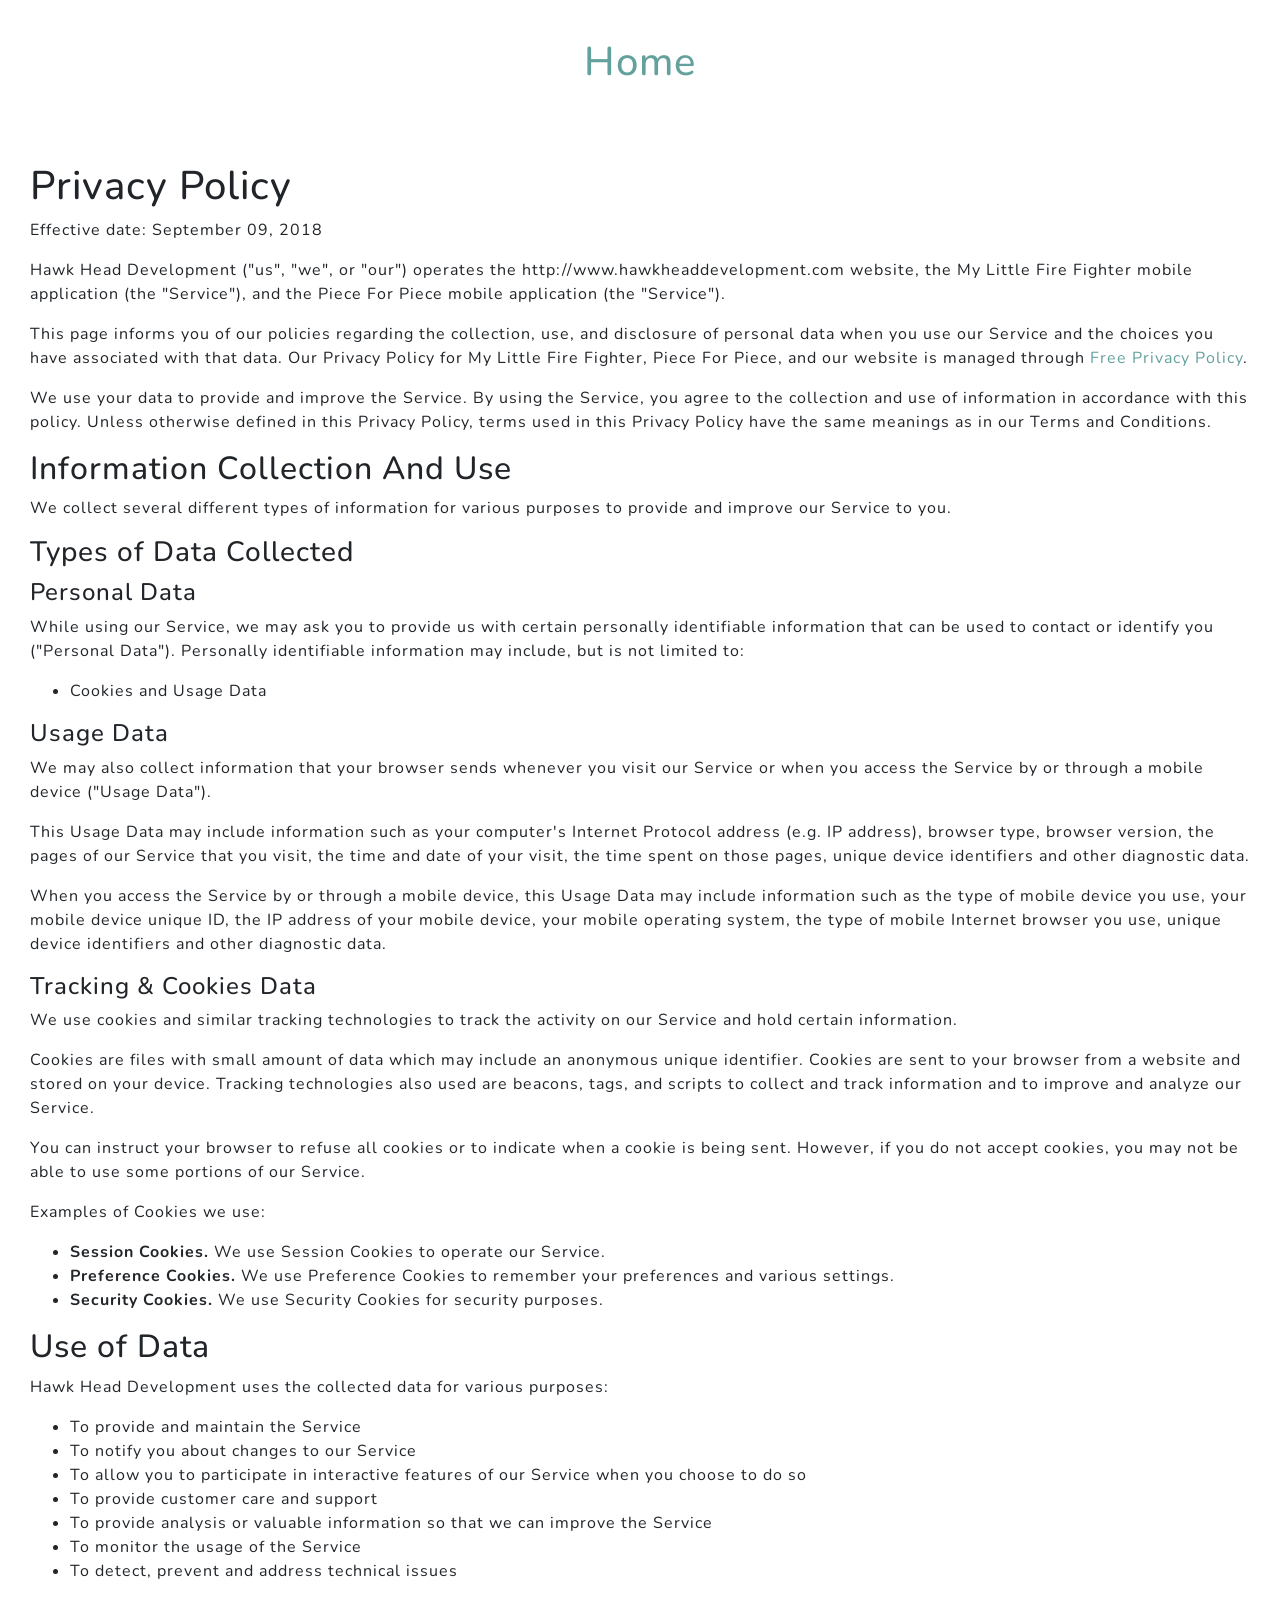
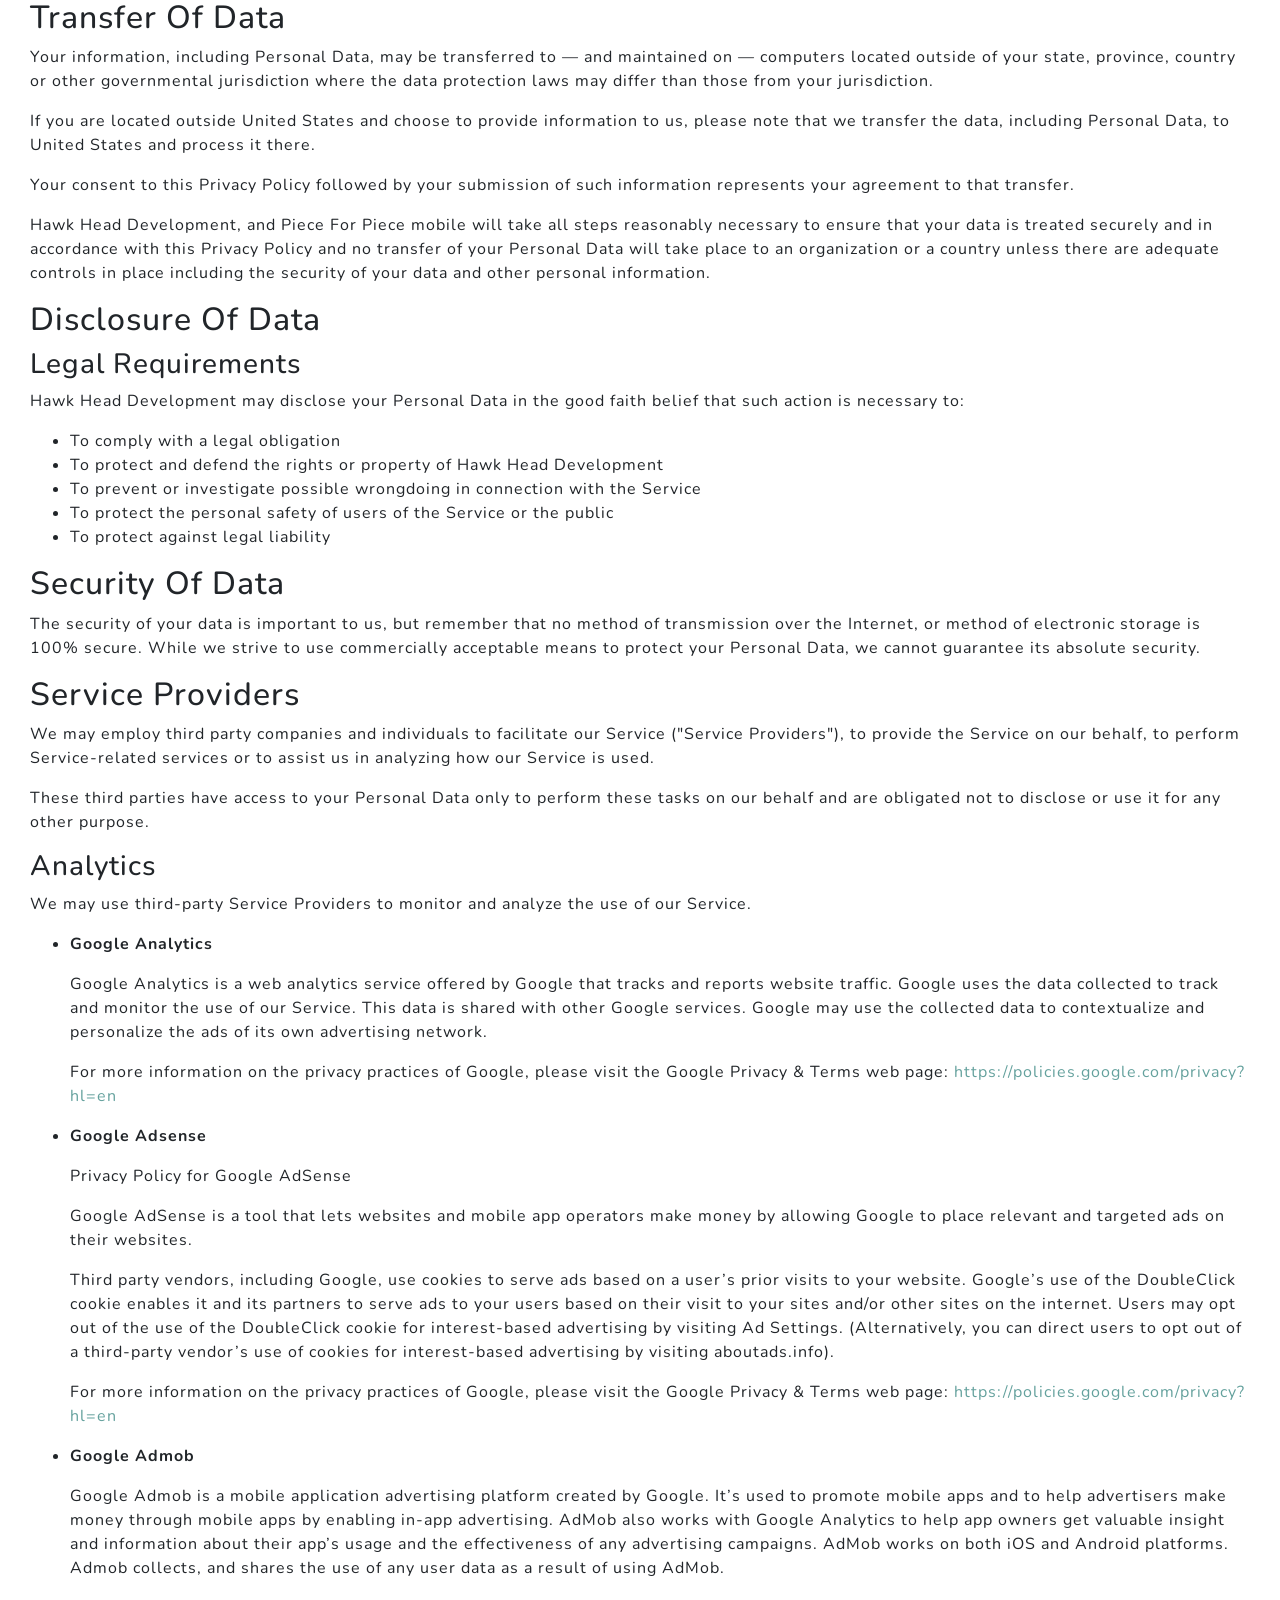
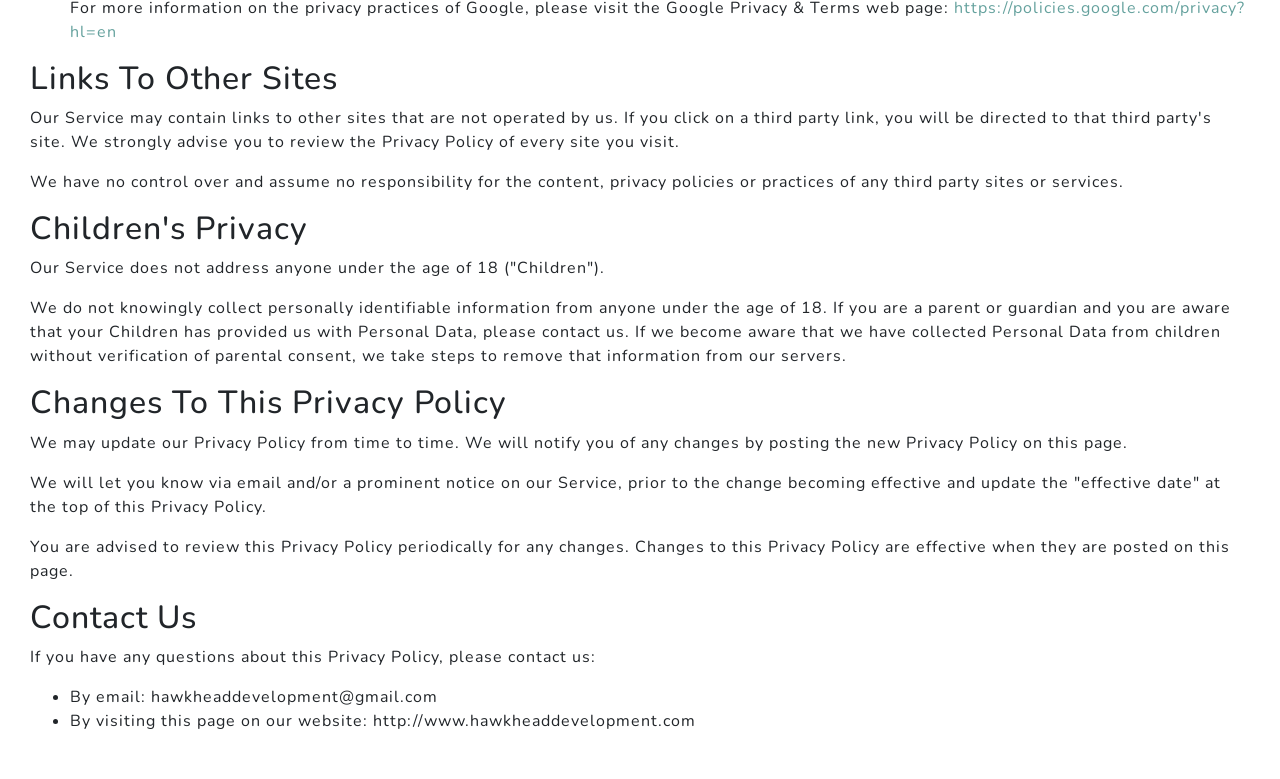
==== commit 3de339a7: "Updates to website to include Piece For Piece" ====
--- a/privacy_policy.html
+++ b/privacy_policy.html
@@ -21,152 +21,154 @@
     <!-- Custom styles for this template -->
     <link href="css/grayscale.min.css" rel="stylesheet">
 
+    <!-- Bootstrap core CSS -->
+    <link href="css/privacyPolicy.css" rel="stylesheet">
+
   </head>
 
-  <body id="page-top">
+    <body id="page-top">
 
-    <!-- Navigation -->
-      <div class="container">
+         <!-- Navigation -->
+        <div">
+            <div>
+                <h1>
+                    <center>
+                        <a class="nav-link js-scroll-trigger"  href="index.html">Home</a>
+                    </center>
+                </h1>
+            </div>
+        </div>
+
         <div>
-              <h1>
-                  <center>
-                      <a class="nav-link js-scroll-trigger"  href="index.html">Home</a>
-                 </center>
-              </h1>
-        </div>
-      </div>
-
-        <h1>Privacy Policy</h1>
+            <h1>Privacy Policy</h1>
+            <p>Effective date: September 09, 2018</p>
 
 
-<p>Effective date: September 09, 2018</p>
+            <p>Hawk Head Development ("us", "we", or "our") operates the http://www.hawkheaddevelopment.com website, the My Little Fire Fighter mobile application (the "Service"), and the Piece For Piece mobile application (the "Service").</p>
+
+            <p>This page informs you of our policies regarding the collection, use, and disclosure of personal data when you use our Service and the choices you have associated with that data. Our Privacy Policy for My Little Fire Fighter, Piece For Piece, and our website is managed through <a href="https://www.freeprivacypolicy.com/free-privacy-policy-generator.php">Free Privacy Policy</a>.</p>
+
+            <p>We use your data to provide and improve the Service. By using the Service, you agree to the collection and use of information in accordance with this policy. Unless otherwise defined in this Privacy Policy, terms used in this Privacy Policy have the same meanings as in our Terms and Conditions.</p>
 
 
-<p>My Little Fire Fighter ("us", "we", or "our") operates the http://www.hawkheaddevelopment.com website and the My Little Fire Fighter mobile application (the "Service").</p>
+            <h2>Information Collection And Use</h2>
 
-<p>This page informs you of our policies regarding the collection, use, and disclosure of personal data when you use our Service and the choices you have associated with that data. Our Privacy Policy  for My Little Fire Fighter is managed through <a href="https://www.freeprivacypolicy.com/free-privacy-policy-generator.php">Free Privacy Policy</a>.</p>
+            <p>We collect several different types of information for various purposes to provide and improve our Service to you.</p>
 
-<p>We use your data to provide and improve the Service. By using the Service, you agree to the collection and use of information in accordance with this policy. Unless otherwise defined in this Privacy Policy, terms used in this Privacy Policy have the same meanings as in our Terms and Conditions.</p>
+            <h3>Types of Data Collected</h3>
+
+            <h4>Personal Data</h4>
+
+            <p>While using our Service, we may ask you to provide us with certain personally identifiable information that can be used to contact or identify you ("Personal Data"). Personally identifiable information may include, but is not limited to:</p>
+
+            <ul>
+            <li>Cookies and Usage Data</li>
+            </ul>
+
+            <h4>Usage Data</h4>
+
+            <p>We may also collect information that your browser sends whenever you visit our Service or when you access the Service by or through a mobile device ("Usage Data").</p>
+            <p>This Usage Data may include information such as your computer's Internet Protocol address (e.g. IP address), browser type, browser version, the pages of our Service that you visit, the time and date of your visit, the time spent on those pages, unique device identifiers and other diagnostic data.</p>
+            <p>When you access the Service by or through a mobile device, this Usage Data may include information such as the type of mobile device you use, your mobile device unique ID, the IP address of your mobile device, your mobile operating system, the type of mobile Internet browser you use, unique device identifiers and other diagnostic data.</p>
+
+            <h4>Tracking & Cookies Data</h4>
+            <p>We use cookies and similar tracking technologies to track the activity on our Service and hold certain information.</p>
+            <p>Cookies are files with small amount of data which may include an anonymous unique identifier. Cookies are sent to your browser from a website and stored on your device. Tracking technologies also used are beacons, tags, and scripts to collect and track information and to improve and analyze our Service.</p>
+            <p>You can instruct your browser to refuse all cookies or to indicate when a cookie is being sent. However, if you do not accept cookies, you may not be able to use some portions of our Service.</p>
+            <p>Examples of Cookies we use:</p>
+            <ul>
+                <li><strong>Session Cookies.</strong> We use Session Cookies to operate our Service.</li>
+                <li><strong>Preference Cookies.</strong> We use Preference Cookies to remember your preferences and various settings.</li>
+                <li><strong>Security Cookies.</strong> We use Security Cookies for security purposes.</li>
+            </ul>
+
+            <h2>Use of Data</h2>
+                
+            <p>Hawk Head Development uses the collected data for various purposes:</p>    
+            <ul>
+                <li>To provide and maintain the Service</li>
+                <li>To notify you about changes to our Service</li>
+                <li>To allow you to participate in interactive features of our Service when you choose to do so</li>
+                <li>To provide customer care and support</li>
+                <li>To provide analysis or valuable information so that we can improve the Service</li>
+                <li>To monitor the usage of the Service</li>
+                <li>To detect, prevent and address technical issues</li>
+            </ul>
+
+            <h2>Transfer Of Data</h2>
+            <p>Your information, including Personal Data, may be transferred to — and maintained on — computers located outside of your state, province, country or other governmental jurisdiction where the data protection laws may differ than those from your jurisdiction.</p>
+            <p>If you are located outside United States and choose to provide information to us, please note that we transfer the data, including Personal Data, to United States and process it there.</p>
+            <p>Your consent to this Privacy Policy followed by your submission of such information represents your agreement to that transfer.</p>
+            <p>Hawk Head Development, and Piece For Piece mobile will take all steps reasonably necessary to ensure that your data is treated securely and in accordance with this Privacy Policy and no transfer of your Personal Data will take place to an organization or a country unless there are adequate controls in place including the security of your data and other personal information.</p>
+
+            <h2>Disclosure Of Data</h2>
+
+            <h3>Legal Requirements</h3>
+            <p>Hawk Head Development may disclose your Personal Data in the good faith belief that such action is necessary to:</p>
+            <ul>
+                <li>To comply with a legal obligation</li>
+                <li>To protect and defend the rights or property of Hawk Head Development</li>
+                <li>To prevent or investigate possible wrongdoing in connection with the Service</li>
+                <li>To protect the personal safety of users of the Service or the public</li>
+                <li>To protect against legal liability</li>
+            </ul>
+
+            <h2>Security Of Data</h2>
+            <p>The security of your data is important to us, but remember that no method of transmission over the Internet, or method of electronic storage is 100% secure. While we strive to use commercially acceptable means to protect your Personal Data, we cannot guarantee its absolute security.</p>
+
+            <h2>Service Providers</h2>
+            <p>We may employ third party companies and individuals to facilitate our Service ("Service Providers"), to provide the Service on our behalf, to perform Service-related services or to assist us in analyzing how our Service is used.</p>
+            <p>These third parties have access to your Personal Data only to perform these tasks on our behalf and are obligated not to disclose or use it for any other purpose.</p>
+
+            <h3>Analytics</h3>
+            <p>We may use third-party Service Providers to monitor and analyze the use of our Service.</p>    
+            <ul>
+                    <li>
+                        <p><strong>Google Analytics</strong></p>
+                        <p>Google Analytics is a web analytics service offered by Google that tracks and reports website traffic. Google uses the data collected to track and monitor the use of our Service. This data is shared with other Google services. Google may use the collected data to contextualize and personalize the ads of its own advertising network.</p>
+                        <p>For more information on the privacy practices of Google, please visit the Google Privacy & Terms web page: <a href="https://policies.google.com/privacy?hl=en">https://policies.google.com/privacy?hl=en</a></p>
+                    </li>
+                    <li>
+                        <p><strong>Google Adsense</strong></p>
+                        <p>Privacy Policy for Google AdSense
+                        <p> Google AdSense is a  tool that lets websites and mobile app operators make money by allowing Google to place relevant and targeted ads on their websites.</p>
+                        <p>Third party vendors, including Google, use cookies to serve ads based on a user’s prior visits to your website.
+                            Google’s use of the DoubleClick cookie enables it and its partners to serve ads to your users based on their visit to your sites and/or other sites on the internet.
+                            Users may opt out of the use of the DoubleClick cookie for interest-based advertising by visiting Ad Settings. (Alternatively, you can direct users to opt out of a third-party vendor’s use of cookies for interest-based advertising by visiting aboutads.info).</p>
+                        <p>For more information on the privacy practices of Google, please visit the Google Privacy & Terms web page: <a href="https://policies.google.com/privacy?hl=en">https://policies.google.com/privacy?hl=en</a></p>
+                    </li>
+                    <li>
+                        <p><strong>Google Admob</strong></p>
+                        <p>Google Admob is a mobile application advertising platform created by Google. It’s used to promote mobile apps and to help advertisers make money through mobile apps by enabling in-app advertising.
+                            AdMob also works with Google Analytics to help app owners get valuable insight and information about their app’s usage and the effectiveness of any advertising campaigns. AdMob works on both iOS and Android platforms.
+                            Admob collects, and shares the use of any user data as a result of using AdMob.</p>
+                        <p>For more information on the privacy practices of Google, please visit the Google Privacy & Terms web page: <a href="https://policies.google.com/privacy?hl=en">https://policies.google.com/privacy?hl=en</a></p>
+                    </li>
+            </ul>
 
 
-<h2>Information Collection And Use</h2>
-
-<p>We collect several different types of information for various purposes to provide and improve our Service to you.</p>
-
-<h3>Types of Data Collected</h3>
-
-<h4>Personal Data</h4>
-
-<p>While using our Service, we may ask you to provide us with certain personally identifiable information that can be used to contact or identify you ("Personal Data"). Personally identifiable information may include, but is not limited to:</p>
-
-<ul>
-<li>Cookies and Usage Data</li>
-</ul>
-
-<h4>Usage Data</h4>
-
-<p>We may also collect information that your browser sends whenever you visit our Service or when you access the Service by or through a mobile device ("Usage Data").</p>
-<p>This Usage Data may include information such as your computer's Internet Protocol address (e.g. IP address), browser type, browser version, the pages of our Service that you visit, the time and date of your visit, the time spent on those pages, unique device identifiers and other diagnostic data.</p>
-<p>When you access the Service by or through a mobile device, this Usage Data may include information such as the type of mobile device you use, your mobile device unique ID, the IP address of your mobile device, your mobile operating system, the type of mobile Internet browser you use, unique device identifiers and other diagnostic data.</p>
-
-<h4>Tracking & Cookies Data</h4>
-<p>We use cookies and similar tracking technologies to track the activity on our Service and hold certain information.</p>
-<p>Cookies are files with small amount of data which may include an anonymous unique identifier. Cookies are sent to your browser from a website and stored on your device. Tracking technologies also used are beacons, tags, and scripts to collect and track information and to improve and analyze our Service.</p>
-<p>You can instruct your browser to refuse all cookies or to indicate when a cookie is being sent. However, if you do not accept cookies, you may not be able to use some portions of our Service.</p>
-<p>Examples of Cookies we use:</p>
-<ul>
-    <li><strong>Session Cookies.</strong> We use Session Cookies to operate our Service.</li>
-    <li><strong>Preference Cookies.</strong> We use Preference Cookies to remember your preferences and various settings.</li>
-    <li><strong>Security Cookies.</strong> We use Security Cookies for security purposes.</li>
-</ul>
-
-<h2>Use of Data</h2>
-    
-<p>My Little Fire Fighter uses the collected data for various purposes:</p>    
-<ul>
-    <li>To provide and maintain the Service</li>
-    <li>To notify you about changes to our Service</li>
-    <li>To allow you to participate in interactive features of our Service when you choose to do so</li>
-    <li>To provide customer care and support</li>
-    <li>To provide analysis or valuable information so that we can improve the Service</li>
-    <li>To monitor the usage of the Service</li>
-    <li>To detect, prevent and address technical issues</li>
-</ul>
-
-<h2>Transfer Of Data</h2>
-<p>Your information, including Personal Data, may be transferred to — and maintained on — computers located outside of your state, province, country or other governmental jurisdiction where the data protection laws may differ than those from your jurisdiction.</p>
-<p>If you are located outside United States and choose to provide information to us, please note that we transfer the data, including Personal Data, to United States and process it there.</p>
-<p>Your consent to this Privacy Policy followed by your submission of such information represents your agreement to that transfer.</p>
-<p>My Little Fire Fighter will take all steps reasonably necessary to ensure that your data is treated securely and in accordance with this Privacy Policy and no transfer of your Personal Data will take place to an organization or a country unless there are adequate controls in place including the security of your data and other personal information.</p>
-
-<h2>Disclosure Of Data</h2>
-
-<h3>Legal Requirements</h3>
-<p>My Little Fire Fighter may disclose your Personal Data in the good faith belief that such action is necessary to:</p>
-<ul>
-    <li>To comply with a legal obligation</li>
-    <li>To protect and defend the rights or property of My Little Fire Fighter</li>
-    <li>To prevent or investigate possible wrongdoing in connection with the Service</li>
-    <li>To protect the personal safety of users of the Service or the public</li>
-    <li>To protect against legal liability</li>
-</ul>
-
-<h2>Security Of Data</h2>
-<p>The security of your data is important to us, but remember that no method of transmission over the Internet, or method of electronic storage is 100% secure. While we strive to use commercially acceptable means to protect your Personal Data, we cannot guarantee its absolute security.</p>
-
-<h2>Service Providers</h2>
-<p>We may employ third party companies and individuals to facilitate our Service ("Service Providers"), to provide the Service on our behalf, to perform Service-related services or to assist us in analyzing how our Service is used.</p>
-<p>These third parties have access to your Personal Data only to perform these tasks on our behalf and are obligated not to disclose or use it for any other purpose.</p>
-
-<h3>Analytics</h3>
-<p>We may use third-party Service Providers to monitor and analyze the use of our Service.</p>    
-<ul>
-        <li>
-             <p><strong>Google Analytics</strong></p>
-             <p>Google Analytics is a web analytics service offered by Google that tracks and reports website traffic. Google uses the data collected to track and monitor the use of our Service. This data is shared with other Google services. Google may use the collected data to contextualize and personalize the ads of its own advertising network.</p>
-             <p>For more information on the privacy practices of Google, please visit the Google Privacy & Terms web page: <a href="https://policies.google.com/privacy?hl=en">https://policies.google.com/privacy?hl=en</a></p>
-        </li>
-        <li>
-            <p><strong>Google Adsense</strong></p>
-            <p>Privacy Policy for Google AdSense
-            <p> Google AdSense is a  tool that lets websites and mobile app operators make money by allowing Google to place relevant and targeted ads on their websites.</p>
-            <p>Third party vendors, including Google, use cookies to serve ads based on a user’s prior visits to your website.
-                Google’s use of the DoubleClick cookie enables it and its partners to serve ads to your users based on their visit to your sites and/or other sites on the internet.
-                Users may opt out of the use of the DoubleClick cookie for interest-based advertising by visiting Ad Settings. (Alternatively, you can direct users to opt out of a third-party vendor’s use of cookies for interest-based advertising by visiting aboutads.info).</p>
-            <p>For more information on the privacy practices of Google, please visit the Google Privacy & Terms web page: <a href="https://policies.google.com/privacy?hl=en">https://policies.google.com/privacy?hl=en</a></p>
-        </li>
-        <li>
-            <p><strong>Google Admob</strong></p>
-            <p>Google Admob is a mobile application advertising platform created by Google. It’s used to promote mobile apps and to help advertisers make money through mobile apps by enabling in-app advertising.
-                AdMob also works with Google Analytics to help app owners get valuable insight and information about their app’s usage and the effectiveness of any advertising campaigns. AdMob works on both iOS and Android platforms.
-                Admob collects, and shares the use of any user data as a result of using AdMob.</p>
-            <p>For more information on the privacy practices of Google, please visit the Google Privacy & Terms web page: <a href="https://policies.google.com/privacy?hl=en">https://policies.google.com/privacy?hl=en</a></p>
-        </li>
- </ul>
+            <h2>Links To Other Sites</h2>
+            <p>Our Service may contain links to other sites that are not operated by us. If you click on a third party link, you will be directed to that third party's site. We strongly advise you to review the Privacy Policy of every site you visit.</p>
+            <p>We have no control over and assume no responsibility for the content, privacy policies or practices of any third party sites or services.</p>
 
 
-<h2>Links To Other Sites</h2>
-<p>Our Service may contain links to other sites that are not operated by us. If you click on a third party link, you will be directed to that third party's site. We strongly advise you to review the Privacy Policy of every site you visit.</p>
-<p>We have no control over and assume no responsibility for the content, privacy policies or practices of any third party sites or services.</p>
+            <h2>Children's Privacy</h2>
+            <p>Our Service does not address anyone under the age of 18 ("Children").</p>
+            <p>We do not knowingly collect personally identifiable information from anyone under the age of 18. If you are a parent or guardian and you are aware that your Children has provided us with Personal Data, please contact us. If we become aware that we have collected Personal Data from children without verification of parental consent, we take steps to remove that information from our servers.</p>
 
 
-<h2>Children's Privacy</h2>
-<p>Our Service does not address anyone under the age of 18 ("Children").</p>
-<p>We do not knowingly collect personally identifiable information from anyone under the age of 18. If you are a parent or guardian and you are aware that your Children has provided us with Personal Data, please contact us. If we become aware that we have collected Personal Data from children without verification of parental consent, we take steps to remove that information from our servers.</p>
+            <h2>Changes To This Privacy Policy</h2>
+            <p>We may update our Privacy Policy from time to time. We will notify you of any changes by posting the new Privacy Policy on this page.</p>
+            <p>We will let you know via email and/or a prominent notice on our Service, prior to the change becoming effective and update the "effective date" at the top of this Privacy Policy.</p>
+            <p>You are advised to review this Privacy Policy periodically for any changes. Changes to this Privacy Policy are effective when they are posted on this page.</p>
 
 
-<h2>Changes To This Privacy Policy</h2>
-<p>We may update our Privacy Policy from time to time. We will notify you of any changes by posting the new Privacy Policy on this page.</p>
-<p>We will let you know via email and/or a prominent notice on our Service, prior to the change becoming effective and update the "effective date" at the top of this Privacy Policy.</p>
-<p>You are advised to review this Privacy Policy periodically for any changes. Changes to this Privacy Policy are effective when they are posted on this page.</p>
-
-
-<h2>Contact Us</h2>
-<p>If you have any questions about this Privacy Policy, please contact us:</p>
-<ul>
-        <li>By email: hawkheaddevelopment@gmail.com</li>
-            <li>By visiting this page on our website: http://www.hawkheaddevelopment.com</li>
-      
-        </ul>                                
+            <h2>Contact Us</h2>
+            <p>If you have any questions about this Privacy Policy, please contact us:</p>
+            <ul>
+                <li>By email: hawkheaddevelopment@gmail.com</li>
+                <li>By visiting this page on our website: http://www.hawkheaddevelopment.com</li>
+            </ul>
+        </div>
     </body>
 </html>
--- a/css/privacyPolicy.css
+++ b/css/privacyPolicy.css
@@ -0,0 +1,6 @@
+div {
+    padding-top: 30px;
+    padding-right: 30px;
+    padding-bottom: 30px;
+    padding-left: 30px;
+  }
